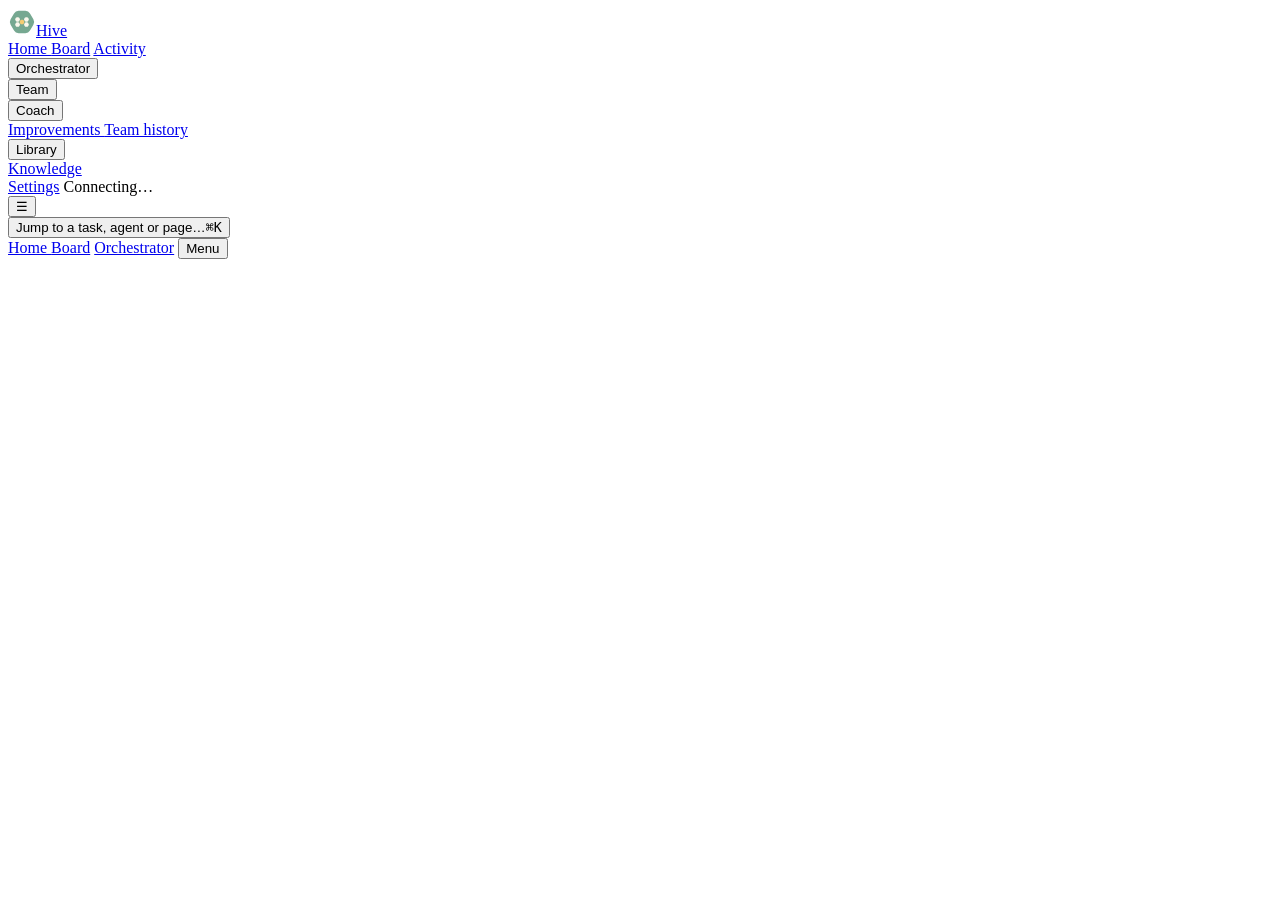
==== frontend/src/index.html @ 85d32c57 "Restructure the repository: team/, backend/, frontend/, integrations/, scripts/, assets/, data/ - te" ====
<!doctype html>
<html lang="en">
<head>
  <meta charset="utf-8">
  <meta name="viewport" content="width=device-width, initial-scale=1, viewport-fit=cover">
  <title>Hive</title>
  <link rel="icon" href="/assets/favicon.ico" sizes="any">
  <link rel="icon" href="/assets/hive-logo.svg" type="image/svg+xml">
  <link rel="apple-touch-icon" href="/assets/apple-touch-icon.png">
  <meta name="theme-color" content="#76a891">
  <link rel="stylesheet" href="/static/styles.css">
  <script>window.CONSOLE_TOKEN = "__TOKEN__";
    try { const t = localStorage.getItem("theme"); if (t && t !== "system") document.documentElement.dataset.theme = t; } catch {}</script>
  <script src="/static/vendor/marked.min.js"></script>
  <script src="/static/vendor/purify.min.js"></script>
  <script type="module" src="/static/app.js"></script>
</head>
<body>
  <div class="shell">
    <nav class="rail" id="rail" aria-label="Main">
      <a class="brand" href="#/"><img src="/assets/hive-logo.svg" alt="" width="28" height="28">Hive</a>
      <div class="rail-group">
        <a href="#/" data-nav="overview">Home <span class="badge" id="home-badge" hidden></span></a>
        <a href="#/tasks" data-nav="tasks">Board</a>
        <a href="#/history" data-nav="history">Activity</a>
      </div>
      <section class="rail-section" data-section="orchestrator">
        <button class="rail-toggle" data-action="toggle-section" aria-expanded="true">Orchestrator</button>
        <div class="rail-body" id="rail-orchestrator"></div>
      </section>
      <section class="rail-section" data-section="team">
        <button class="rail-toggle" data-action="toggle-section" aria-expanded="true">Team</button>
        <div class="rail-body" id="rail-team"></div>
      </section>
      <section class="rail-section" data-section="coach">
        <button class="rail-toggle" data-action="toggle-section" aria-expanded="true">Coach</button>
        <div class="rail-body">
          <div id="rail-coach"></div>
          <a href="#/improvements" data-nav="improvements">Improvements <span class="badge soft" id="improvements-badge" hidden></span></a>
          <a href="#/team" data-nav="team">Team history</a>
        </div>
      </section>
      <section class="rail-section" data-section="library">
        <button class="rail-toggle" data-action="toggle-section" aria-expanded="true">Library</button>
        <div class="rail-body"><a href="#/knowledge" data-nav="knowledge">Knowledge</a></div>
      </section>
      <div class="rail-foot">
        <a href="#/settings" data-nav="settings">Settings</a>
        <a href="#/terminal" data-nav="terminal" id="nav-terminal" hidden>Terminal</a>
        <span class="conn" id="conn" title="Live connection to the console server">Connecting…</span>
      </div>
    </nav>
    <div class="scrim" data-action="close-rail" hidden></div>
    <div class="body">
      <header class="topbar">
        <button class="icon-btn rail-open" data-action="open-rail" aria-label="Open the menu">☰</button>
        <nav class="crumb" id="crumb" aria-label="You are here"></nav>
        <button class="jump" data-action="jump" aria-label="Jump to a task, agent or page">
          <span>Jump to a task, agent or page…</span><kbd>⌘K</kbd></button>
      </header>
      <main id="view" tabindex="-1"></main>
    </div>
  </div>

  <button class="ask-pill" id="ask-pill" data-action="open-drawer" hidden>
    <span class="avatar orchestrator">O</span><span>Ask the Orchestrator…</span><kbd>/</kbd></button>
  <aside class="drawer" id="drawer" aria-label="Orchestrator" hidden></aside>

  <dialog class="jump-dialog" id="jump-dialog" aria-label="Jump to">
    <input type="text" id="jump-input" placeholder="Type a task (012), an agent (Nabil) or a page" autocomplete="off" spellcheck="false">
    <ul id="jump-list" role="listbox"></ul>
  </dialog>

  <nav class="tabbar" aria-label="Main">
    <a href="#/" data-nav="overview">Home <span class="badge" id="home-badge-tab" hidden></span></a>
    <a href="#/tasks" data-nav="tasks">Board</a>
    <a href="#/agents/orchestrator" data-nav="orchestrator-tab">Orchestrator</a>
    <button data-action="open-rail">Menu</button>
  </nav>

  <div id="term-parking" hidden></div>
  <div class="toast" id="toast" role="status" aria-live="polite" hidden></div>
</body>
</html>
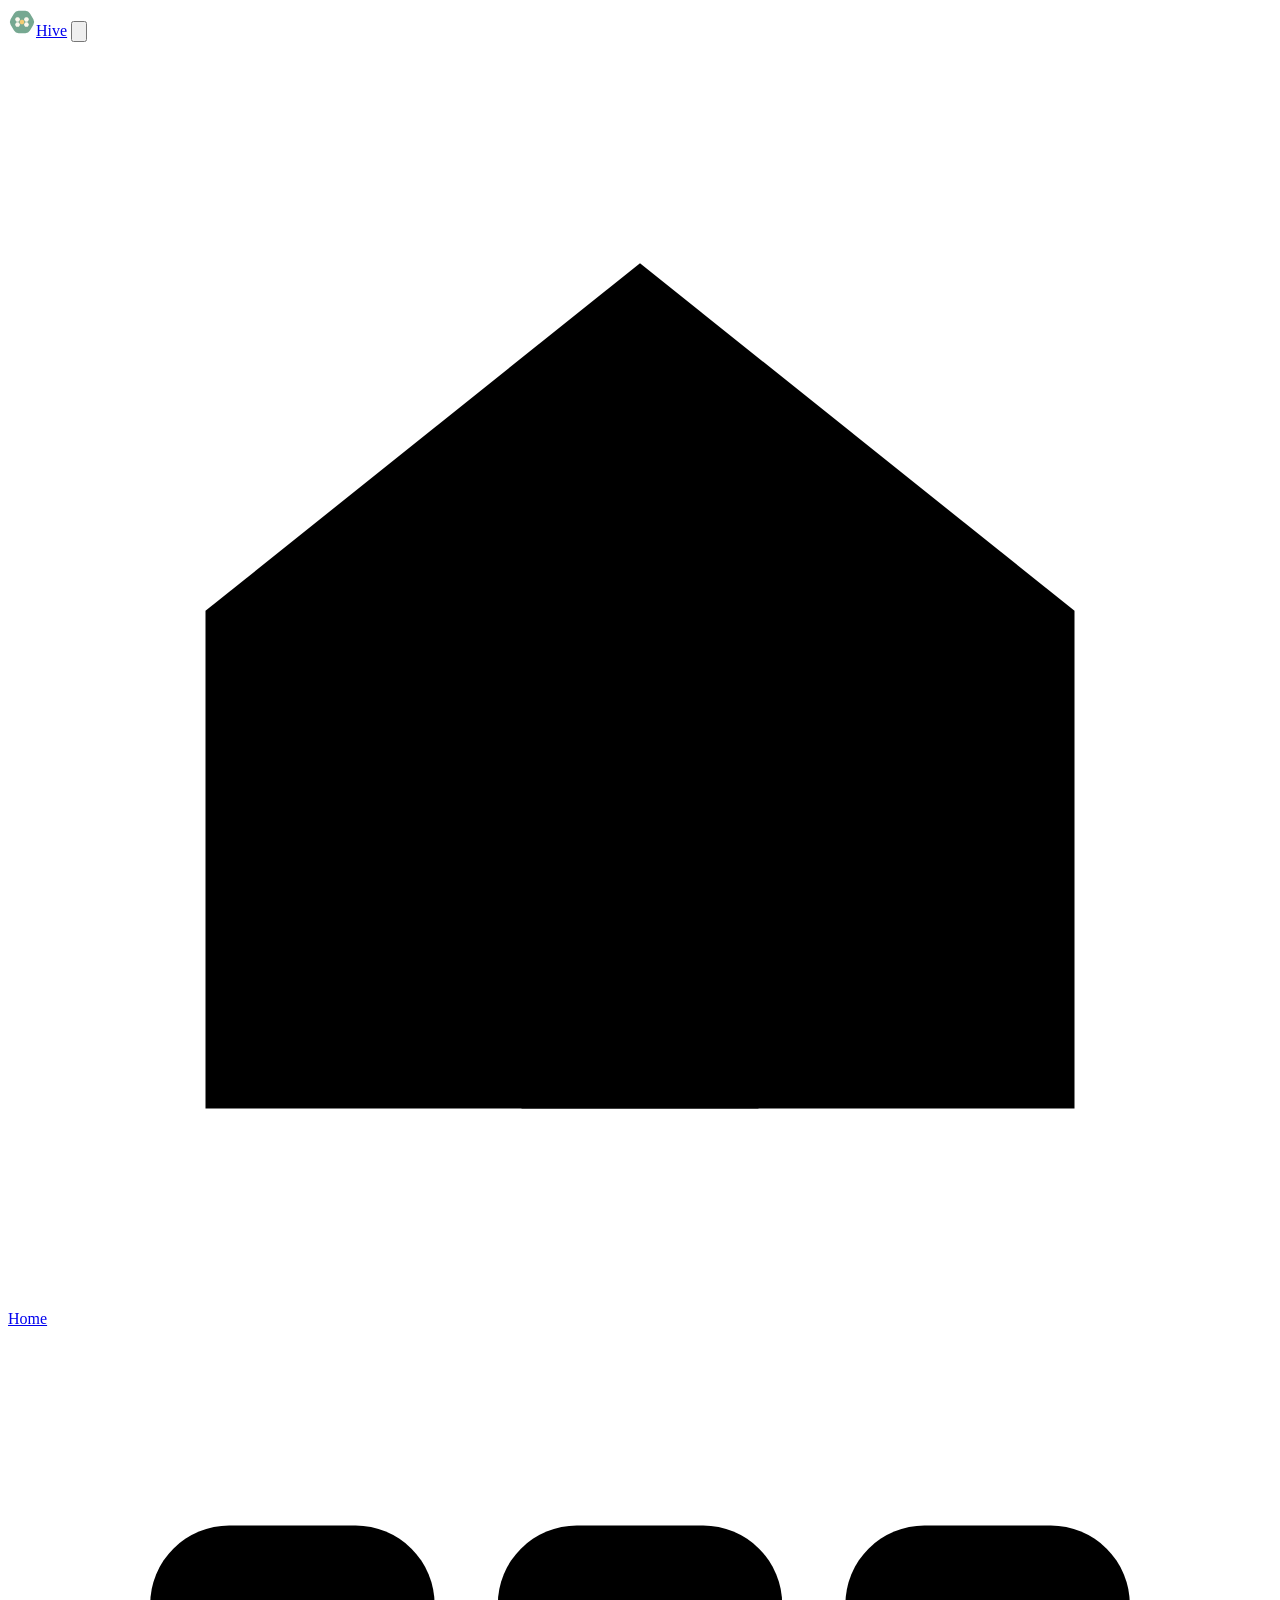
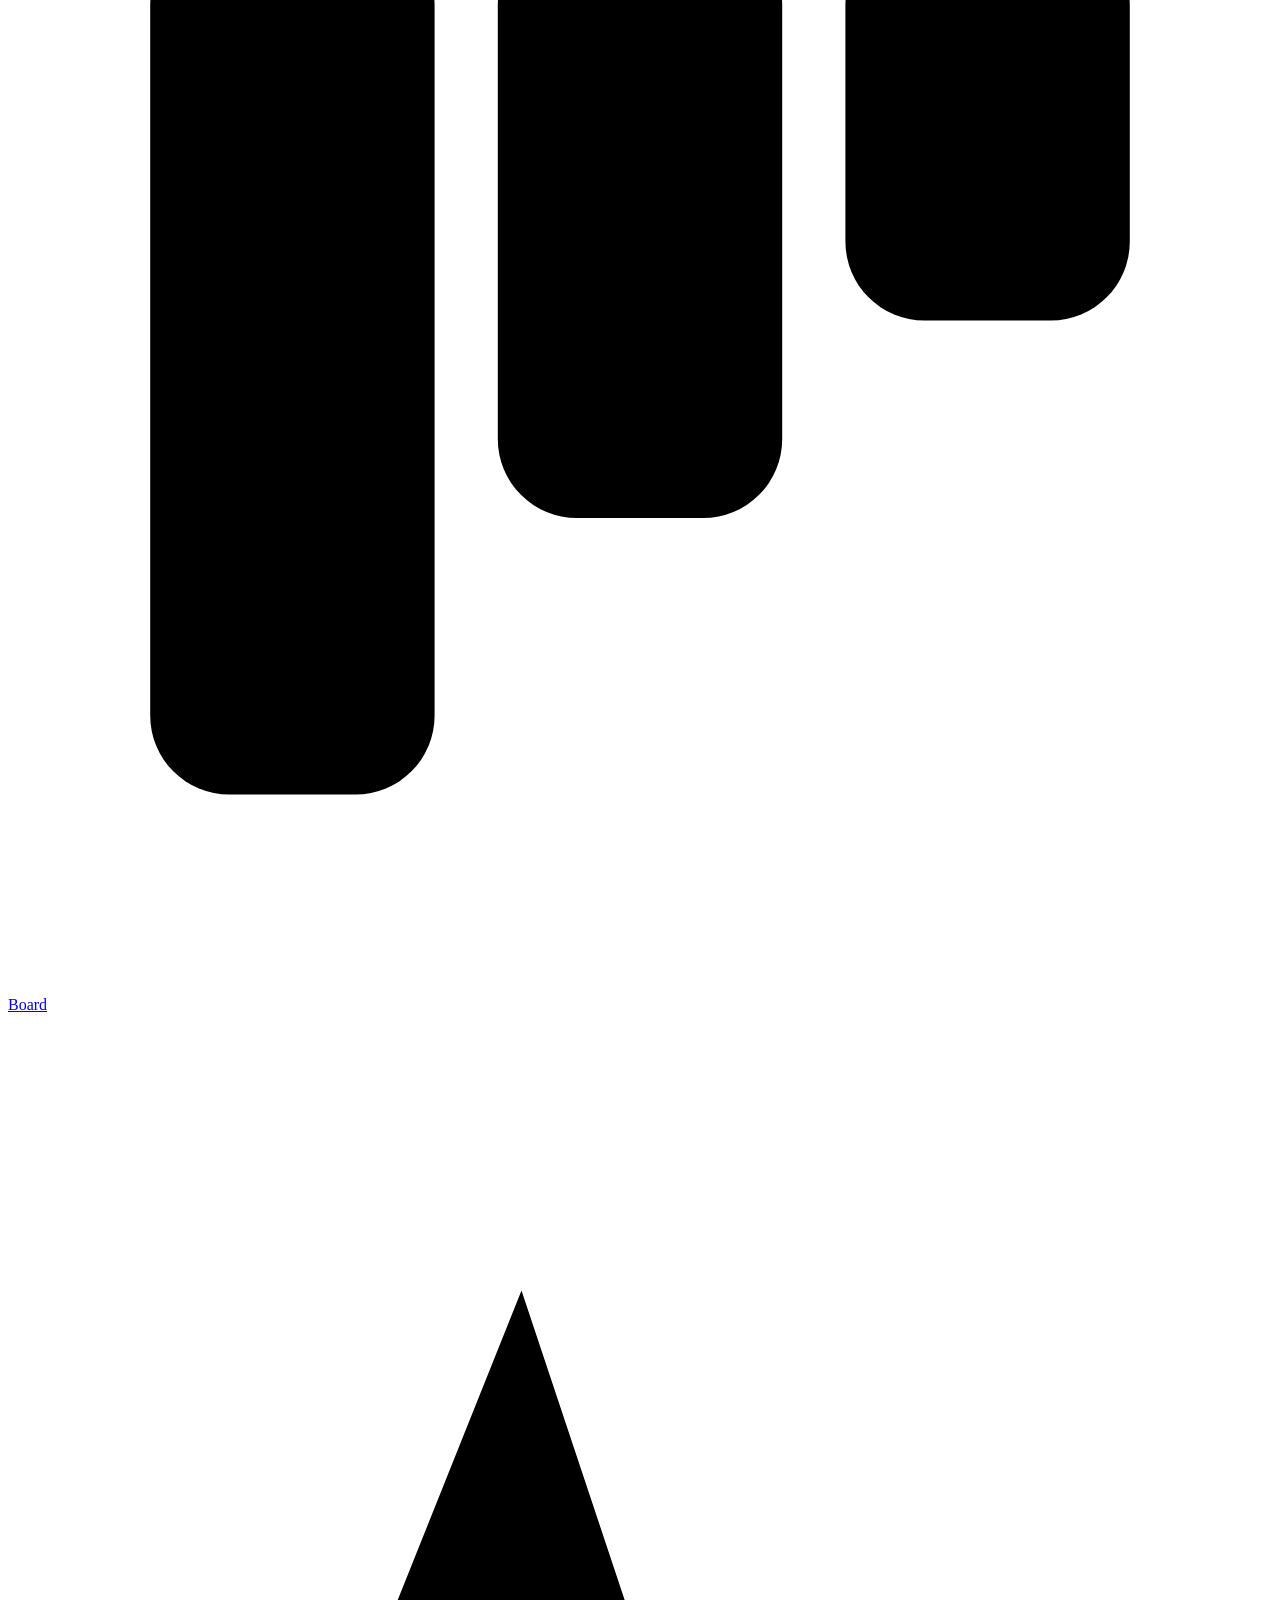
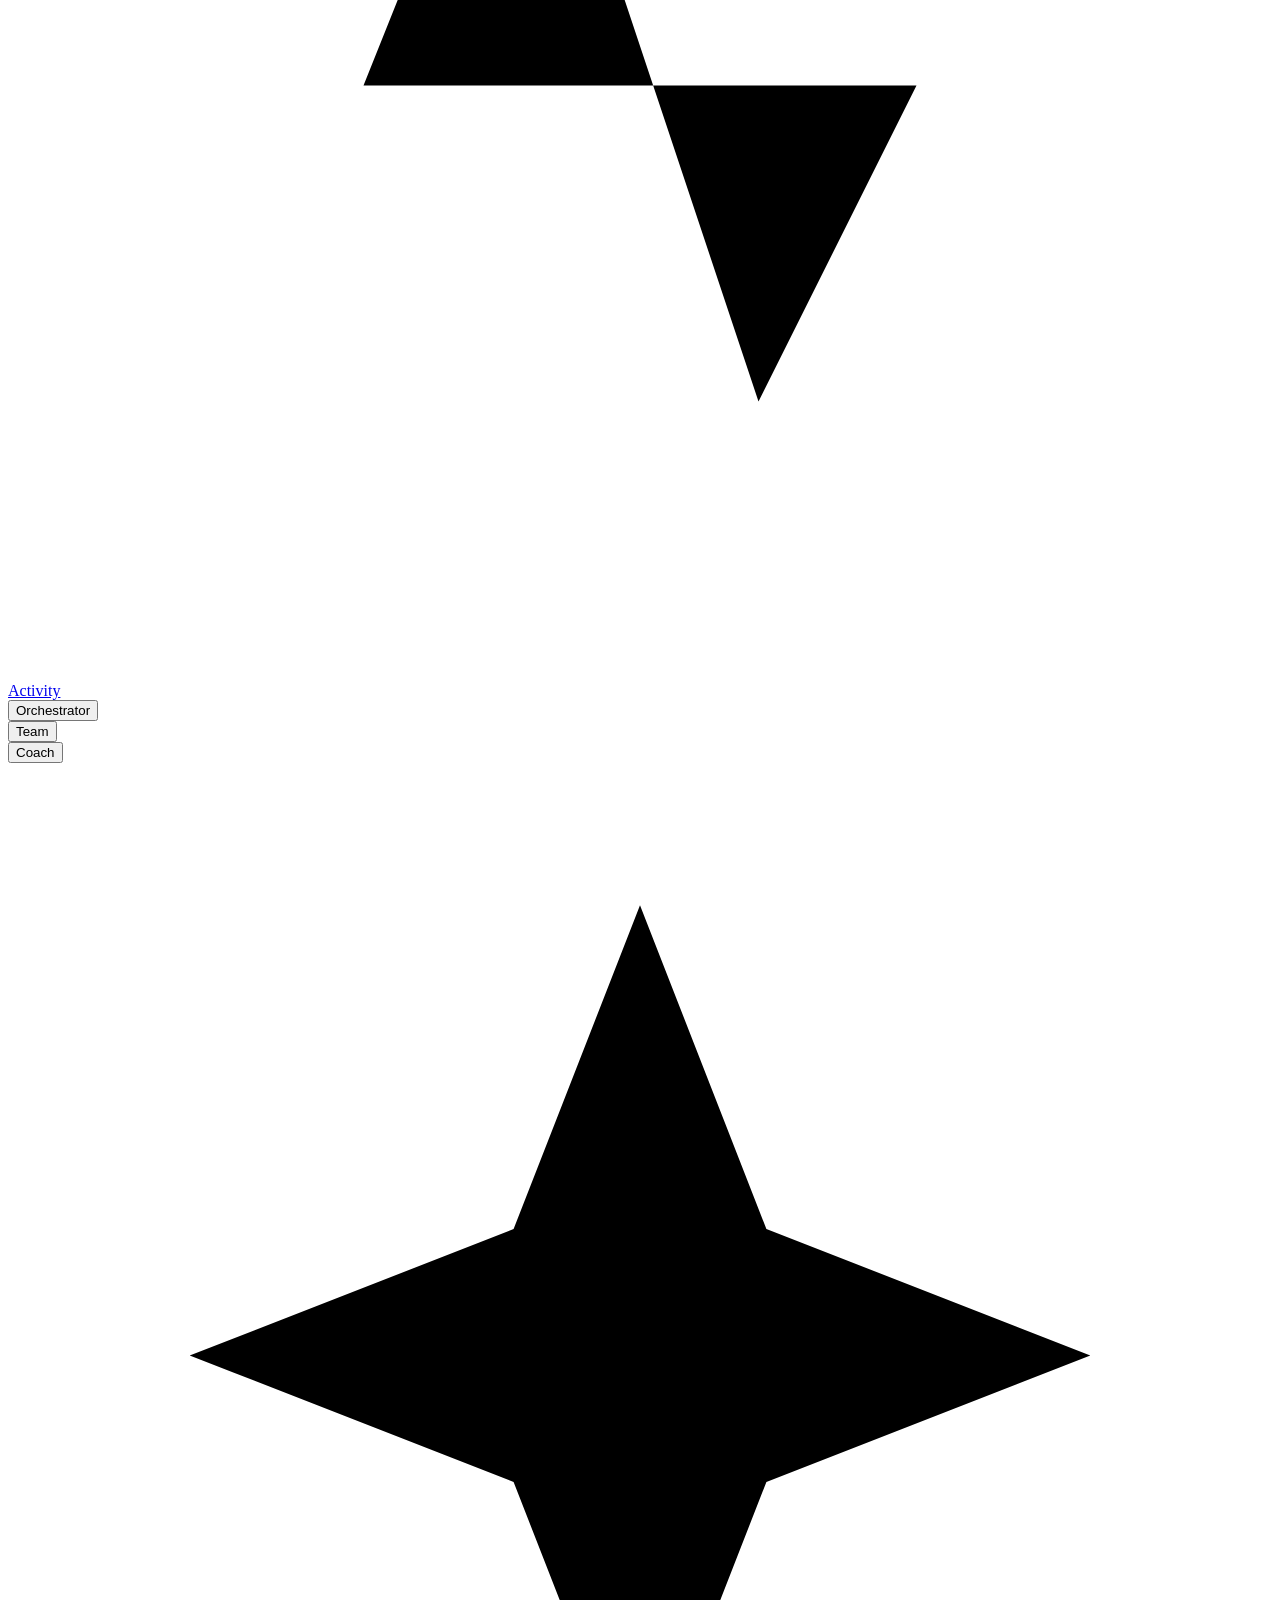
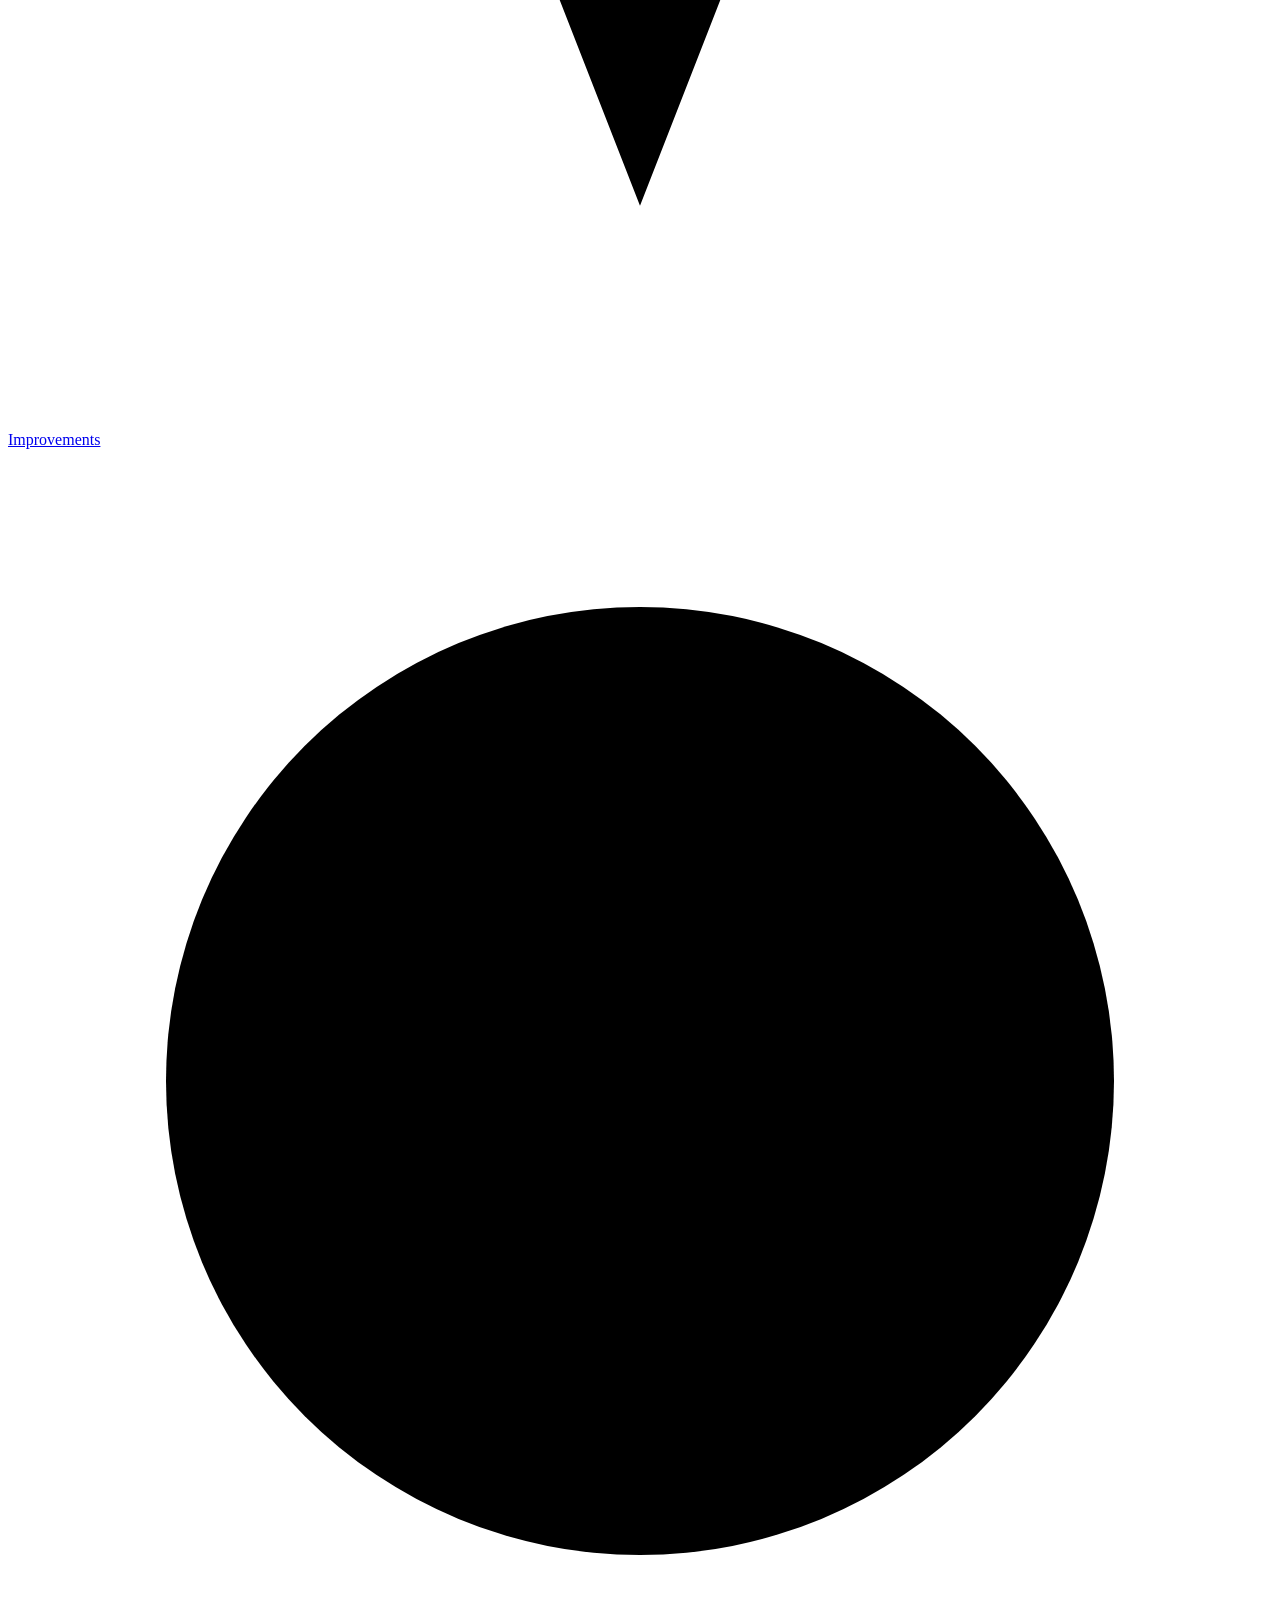
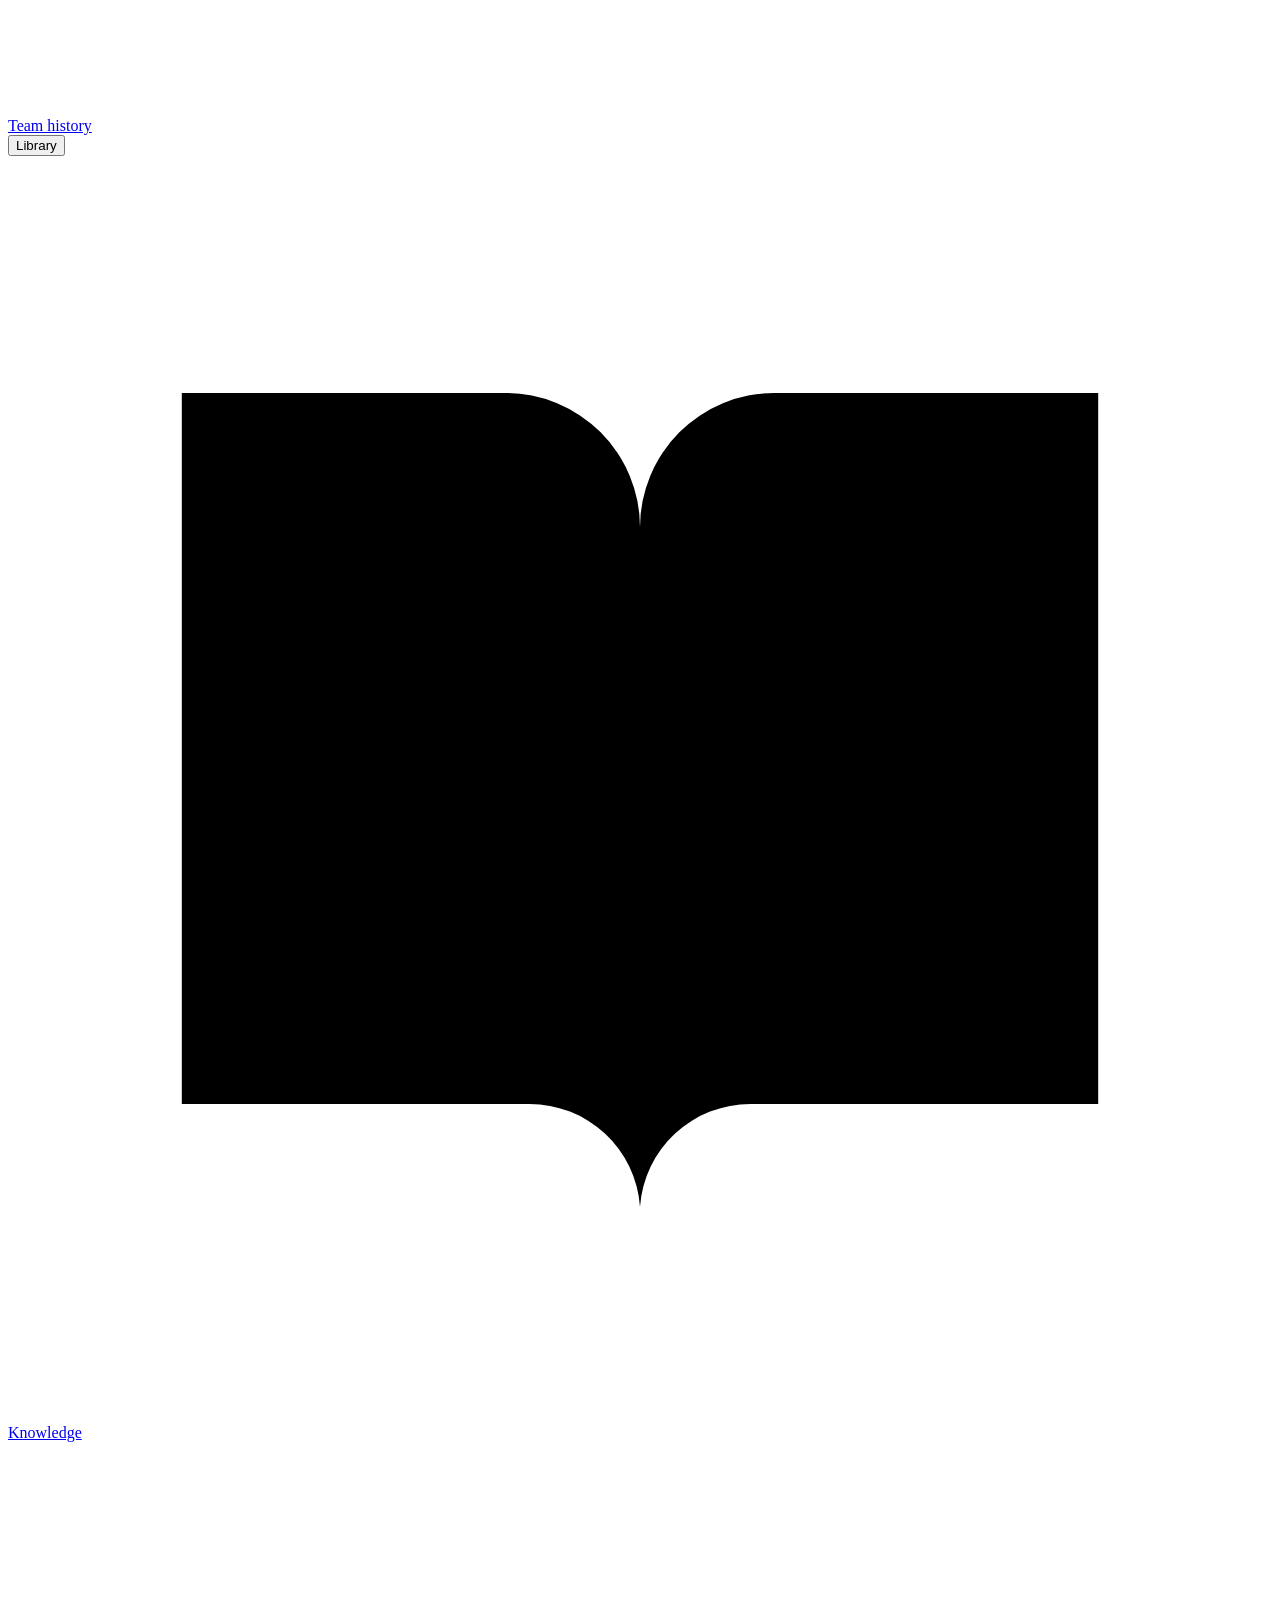
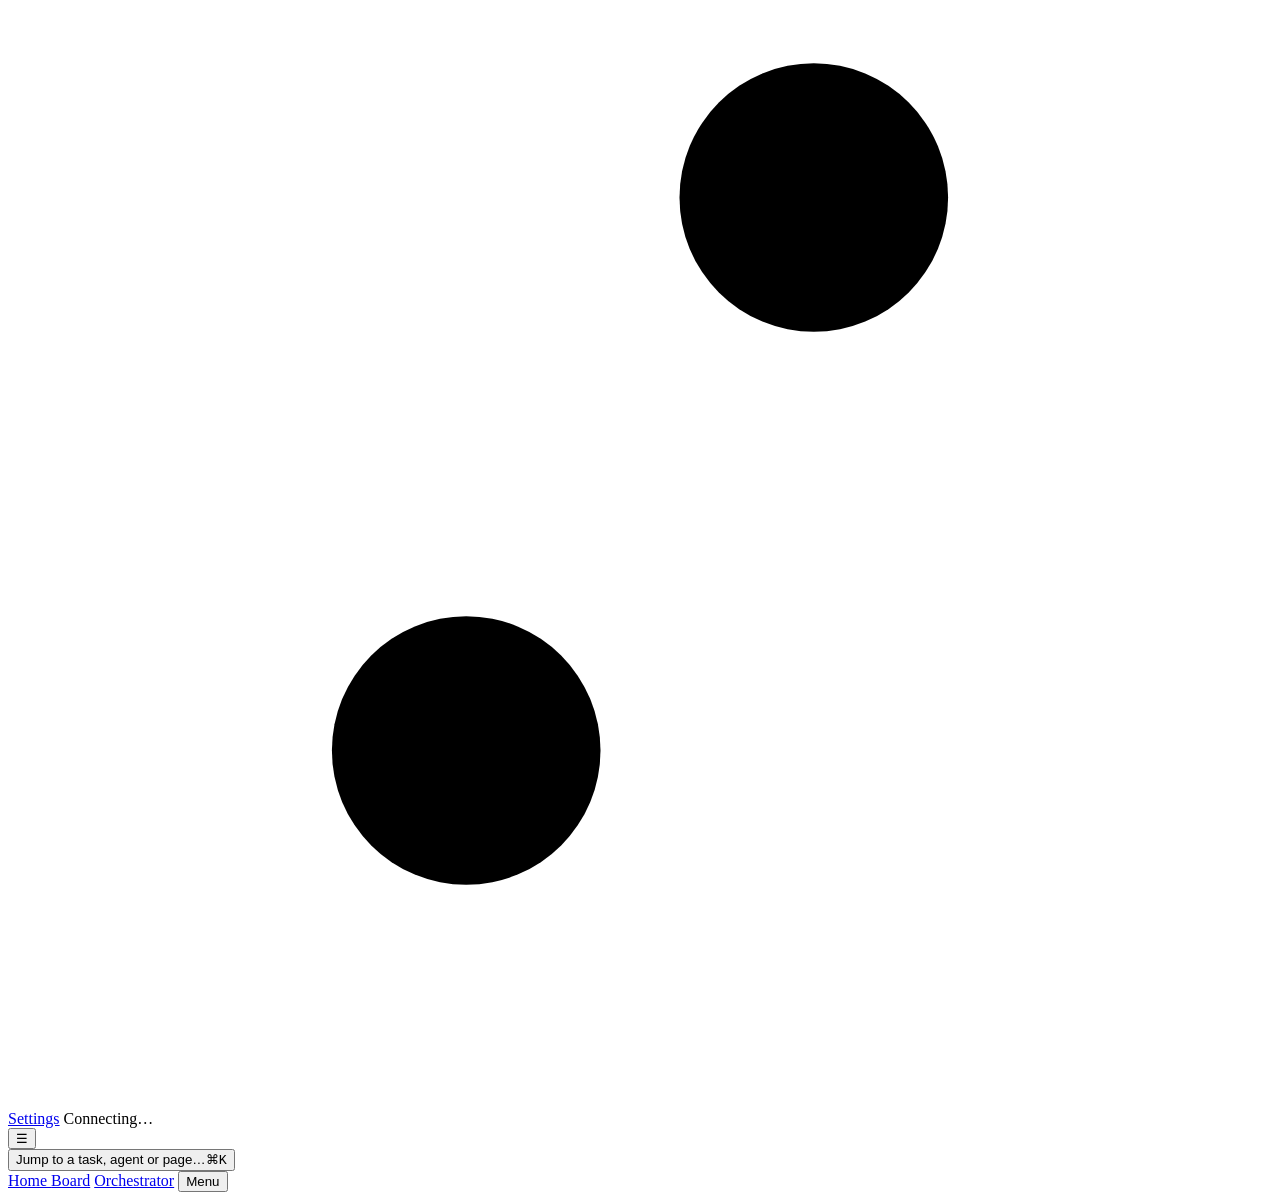
==== commit 9b53123a: "Code review file tree, and a sidebar that folds down to icons - Code review: the changed files under" ====
--- a/frontend/src/index.html
+++ b/frontend/src/index.html
@@ -18,11 +18,12 @@
 <body>
   <div class="shell">
     <nav class="rail" id="rail" aria-label="Main">
-      <a class="brand" href="#/"><img src="/assets/hive-logo.svg" alt="" width="28" height="28">Hive</a>
+      <div class="rail-top"><a class="brand" href="#/" title="Hive"><img src="/assets/hive-logo.svg" alt="" width="28" height="28"><span class="label">Hive</span></a>
+        <button class="icon-btn rail-collapse" data-action="toggle-rail" aria-label="Collapse the sidebar" title="Collapse the sidebar ([)"><svg class="ico" viewBox="0 0 16 16" aria-hidden="true"><rect x="1.8" y="2.8" width="12.4" height="10.4" rx="1.5"/><path d="M6 2.8v10.4M10.5 6.2 8.7 8l1.8 1.8"/></svg></button></div>
       <div class="rail-group">
-        <a href="#/" data-nav="overview">Home <span class="badge" id="home-badge" hidden></span></a>
-        <a href="#/tasks" data-nav="tasks">Board</a>
-        <a href="#/history" data-nav="history">Activity</a>
+        <a href="#/" data-nav="overview" title="Home"><svg class="ico" viewBox="0 0 16 16" aria-hidden="true"><path d="M2.5 7.2 8 2.8l5.5 4.4V13.5h-11z"/><path d="M6.5 13.5v-3.5h3v3.5"/></svg><span class="label">Home</span><span class="badge" id="home-badge" hidden></span></a>
+        <a href="#/tasks" data-nav="tasks" title="Board"><svg class="ico" viewBox="0 0 16 16" aria-hidden="true"><rect x="1.8" y="2.5" width="3.6" height="11" rx="1"/><rect x="6.2" y="2.5" width="3.6" height="7.5" rx="1"/><rect x="10.6" y="2.5" width="3.6" height="5" rx="1"/></svg><span class="label">Board</span></a>
+        <a href="#/history" data-nav="history" title="Activity"><svg class="ico" viewBox="0 0 16 16" aria-hidden="true"><path d="M1.5 8.5h3l2-5 3 9 2-4h3"/></svg><span class="label">Activity</span></a>
       </div>
       <section class="rail-section" data-section="orchestrator">
         <button class="rail-toggle" data-action="toggle-section" aria-expanded="true">Orchestrator</button>
@@ -36,17 +37,17 @@
         <button class="rail-toggle" data-action="toggle-section" aria-expanded="true">Coach</button>
         <div class="rail-body">
           <div id="rail-coach"></div>
-          <a href="#/improvements" data-nav="improvements">Improvements <span class="badge soft" id="improvements-badge" hidden></span></a>
-          <a href="#/team" data-nav="team">Team history</a>
+          <a href="#/improvements" data-nav="improvements" title="Improvements"><svg class="ico" viewBox="0 0 16 16" aria-hidden="true"><path d="M8 1.8l1.6 4.1 4.1 1.6-4.1 1.6L8 13.2l-1.6-4.1-4.1-1.6 4.1-1.6z"/></svg><span class="label">Improvements</span><span class="badge soft" id="improvements-badge" hidden></span></a>
+          <a href="#/team" data-nav="team" title="Team history"><svg class="ico" viewBox="0 0 16 16" aria-hidden="true"><circle cx="8" cy="8" r="6"/><path d="M8 4.6V8l2.4 1.5"/></svg><span class="label">Team history</span></a>
         </div>
       </section>
       <section class="rail-section" data-section="library">
         <button class="rail-toggle" data-action="toggle-section" aria-expanded="true">Library</button>
-        <div class="rail-body"><a href="#/knowledge" data-nav="knowledge">Knowledge</a></div>
+        <div class="rail-body"><a href="#/knowledge" data-nav="knowledge" title="Knowledge"><svg class="ico" viewBox="0 0 16 16" aria-hidden="true"><path d="M2.2 3h4.1A1.7 1.7 0 0 1 8 4.7v8.6a1.4 1.4 0 0 0-1.4-1.3H2.2z"/><path d="M13.8 3H9.7A1.7 1.7 0 0 0 8 4.7v8.6a1.4 1.4 0 0 1 1.4-1.3h4.4z"/></svg><span class="label">Knowledge</span></a></div>
       </section>
       <div class="rail-foot">
-        <a href="#/settings" data-nav="settings">Settings</a>
-        <a href="#/terminal" data-nav="terminal" id="nav-terminal" hidden>Terminal</a>
+        <a href="#/settings" data-nav="settings" title="Settings"><svg class="ico" viewBox="0 0 16 16" aria-hidden="true"><path d="M2 4.5h6.5M12 4.5h2M2 11.5h2M7.5 11.5H14"/><circle cx="10.2" cy="4.5" r="1.7"/><circle cx="5.8" cy="11.5" r="1.7"/></svg><span class="label">Settings</span></a>
+        <a href="#/terminal" data-nav="terminal" id="nav-terminal" title="Terminal" hidden><svg class="ico" viewBox="0 0 16 16" aria-hidden="true"><rect x="1.8" y="2.8" width="12.4" height="10.4" rx="1.5"/><path d="M4.5 6.2 6.6 8l-2.1 1.8M8.5 10h3"/></svg><span class="label">Terminal</span></a>
         <span class="conn" id="conn" title="Live connection to the console server">Connecting…</span>
       </div>
     </nav>
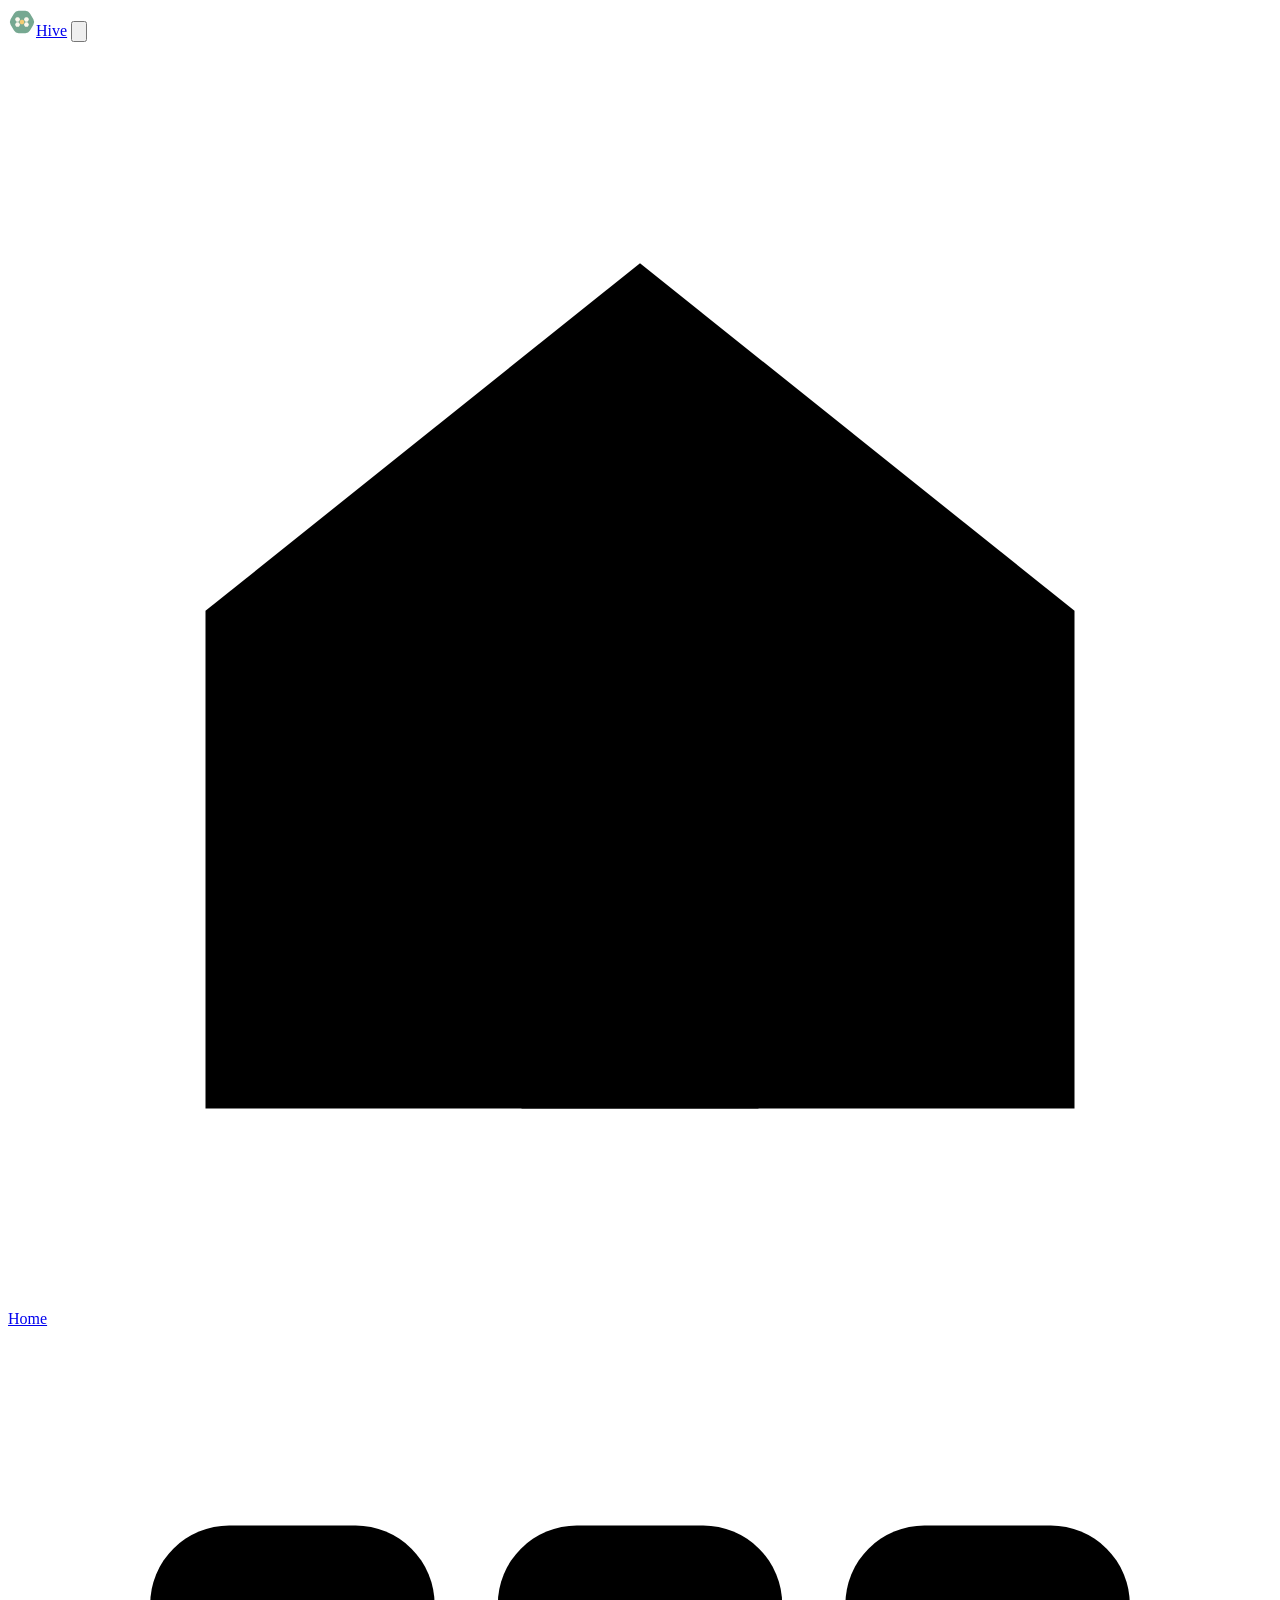
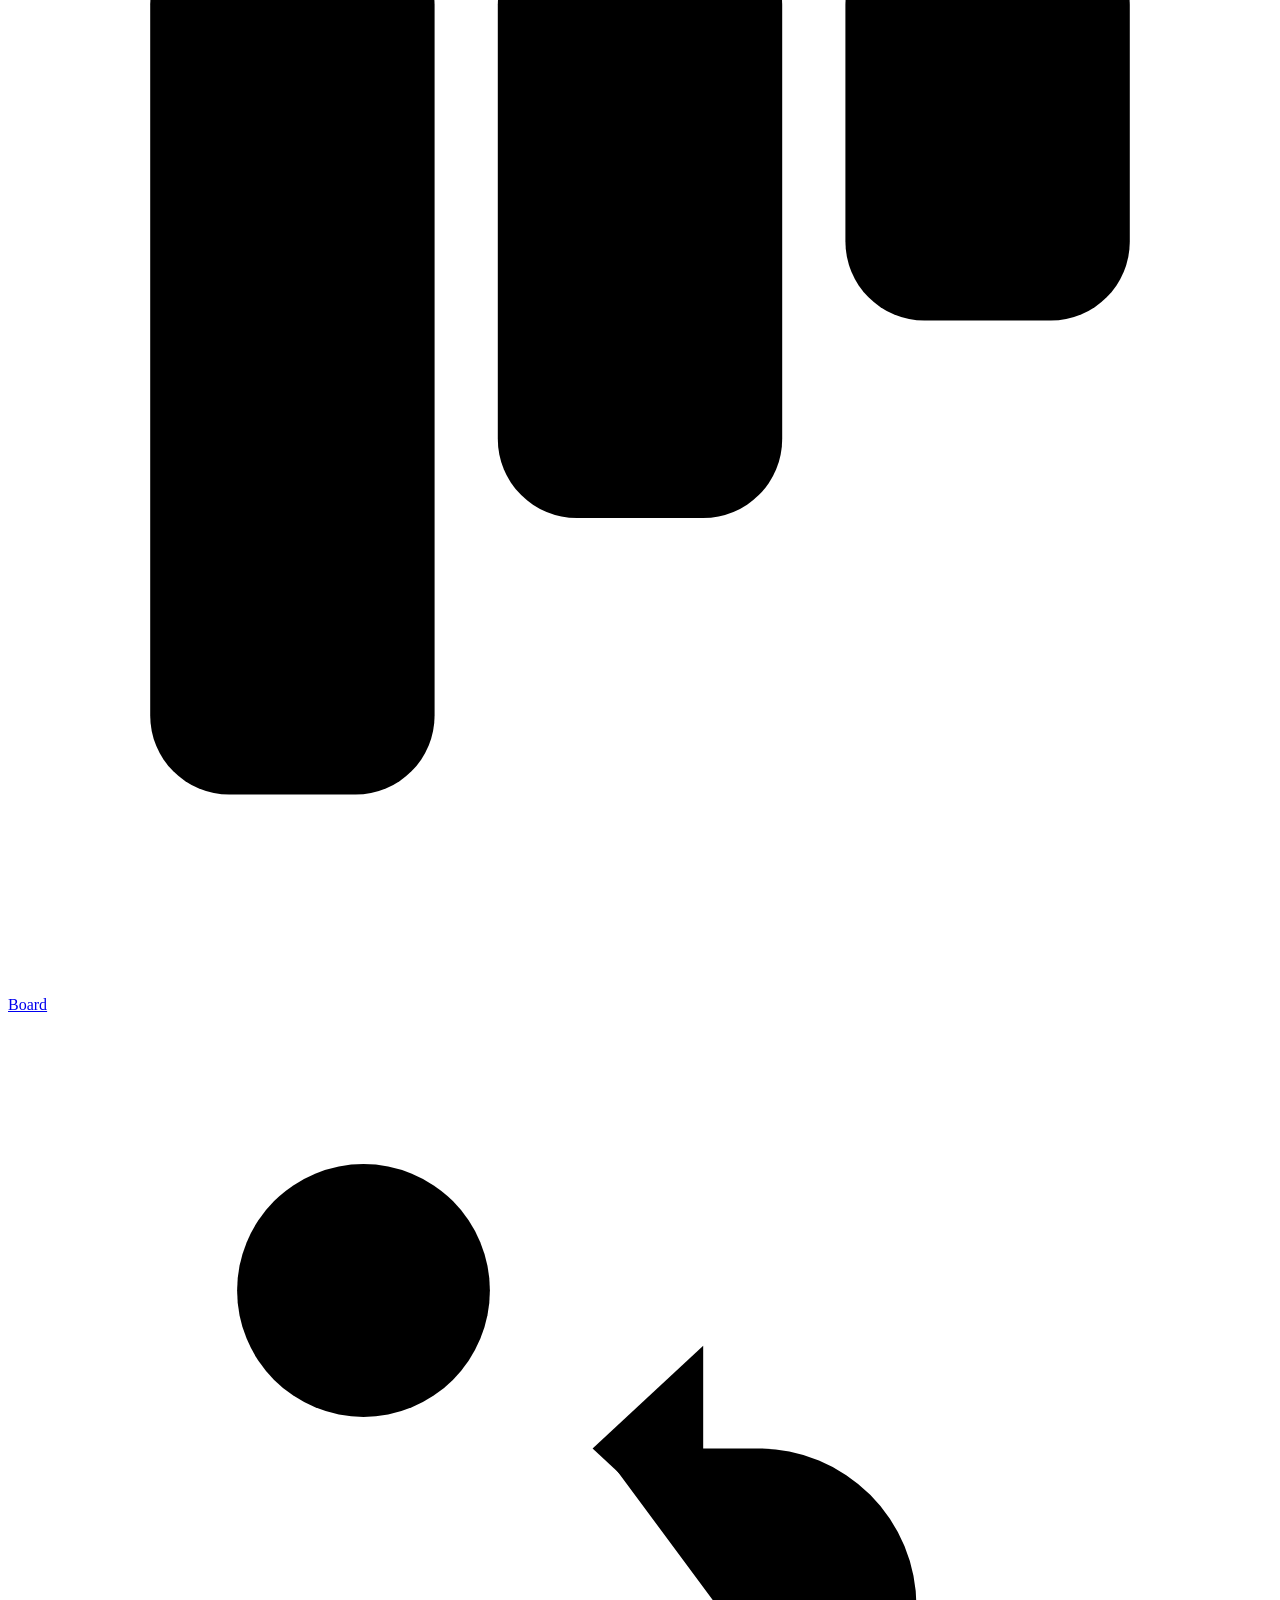
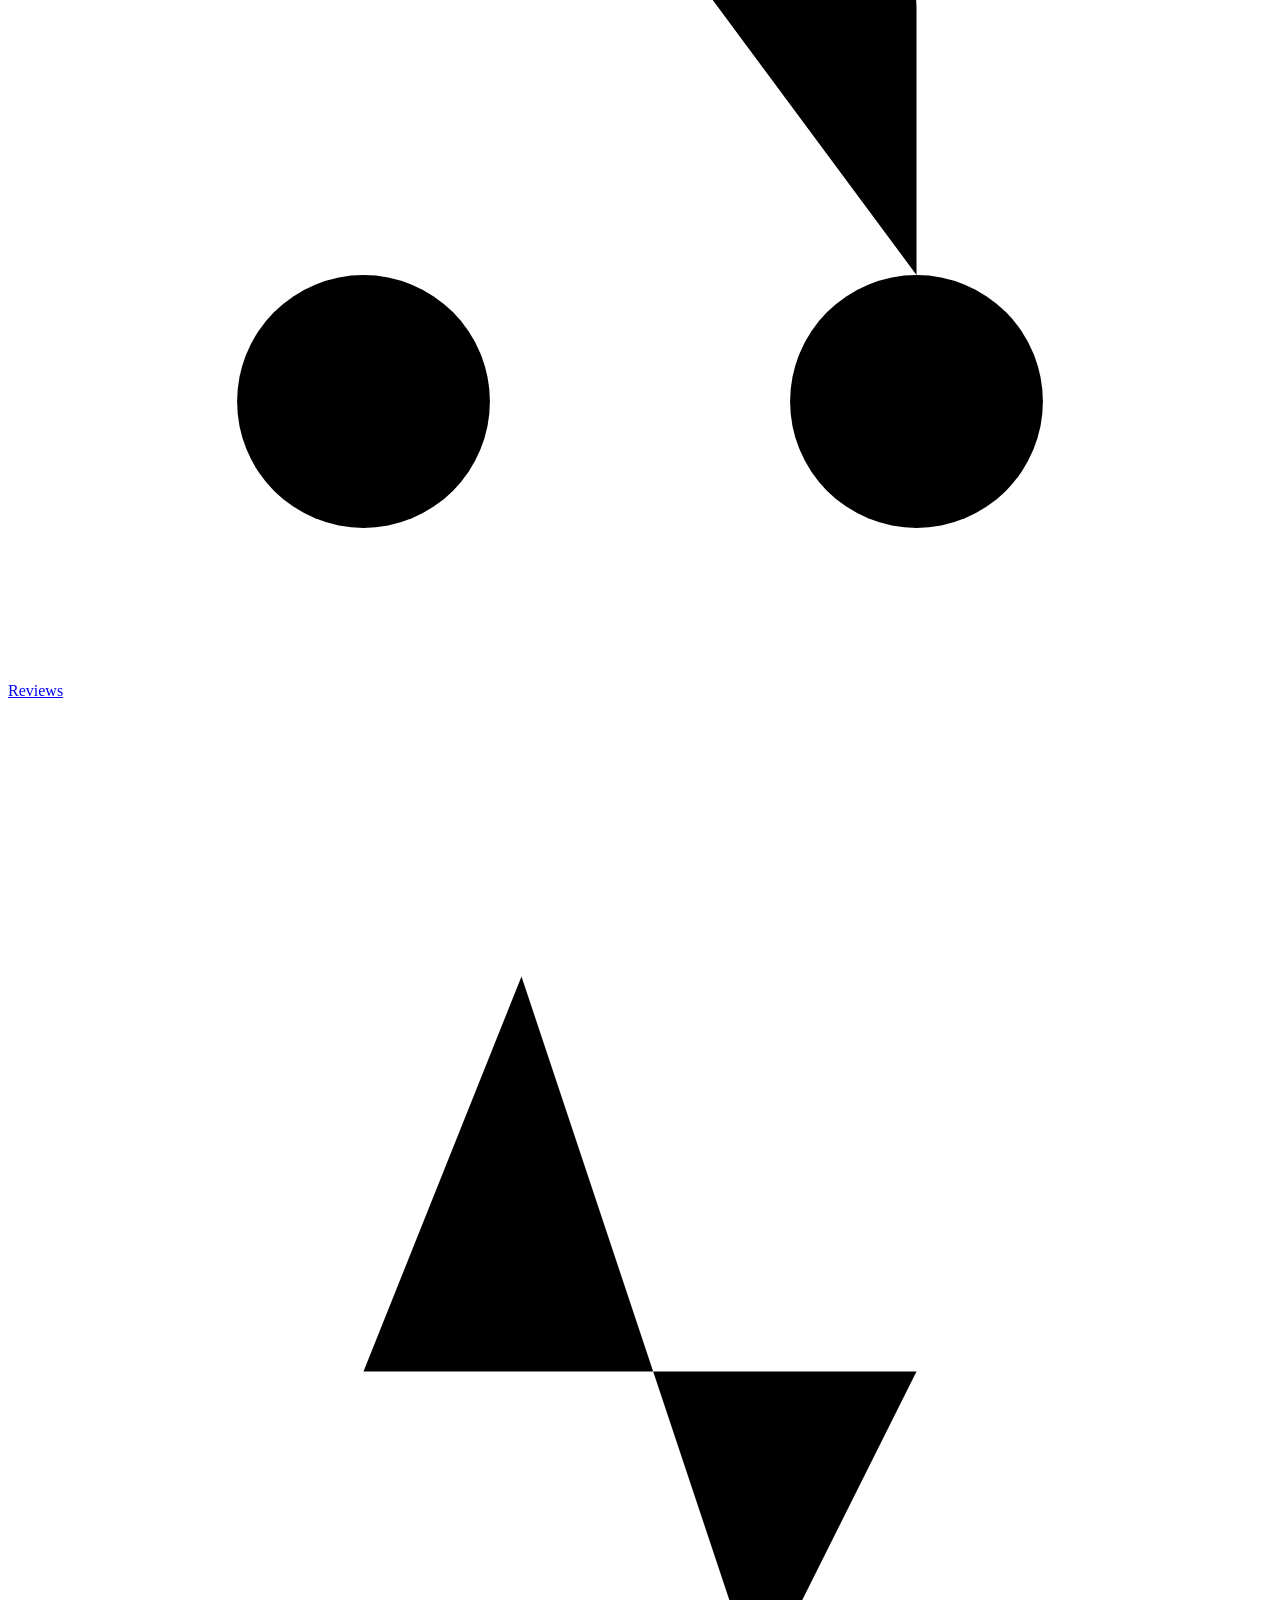
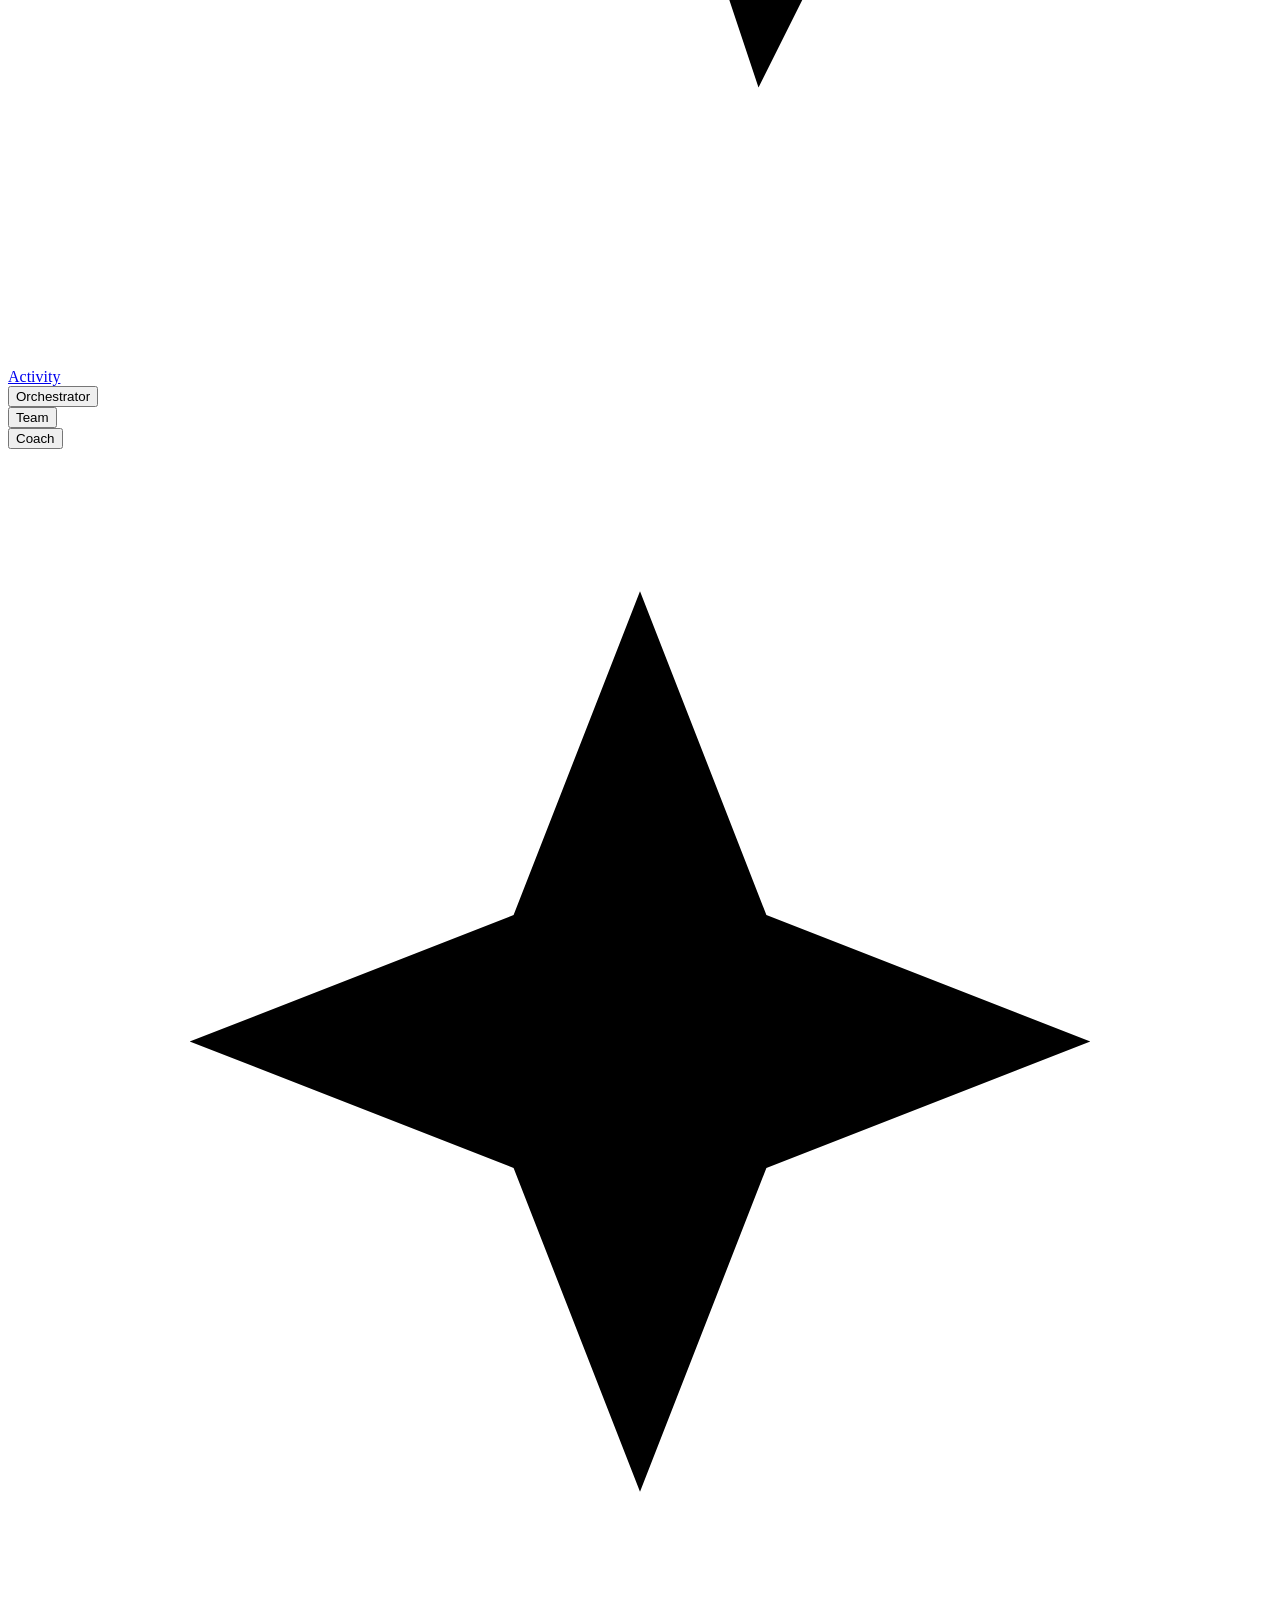
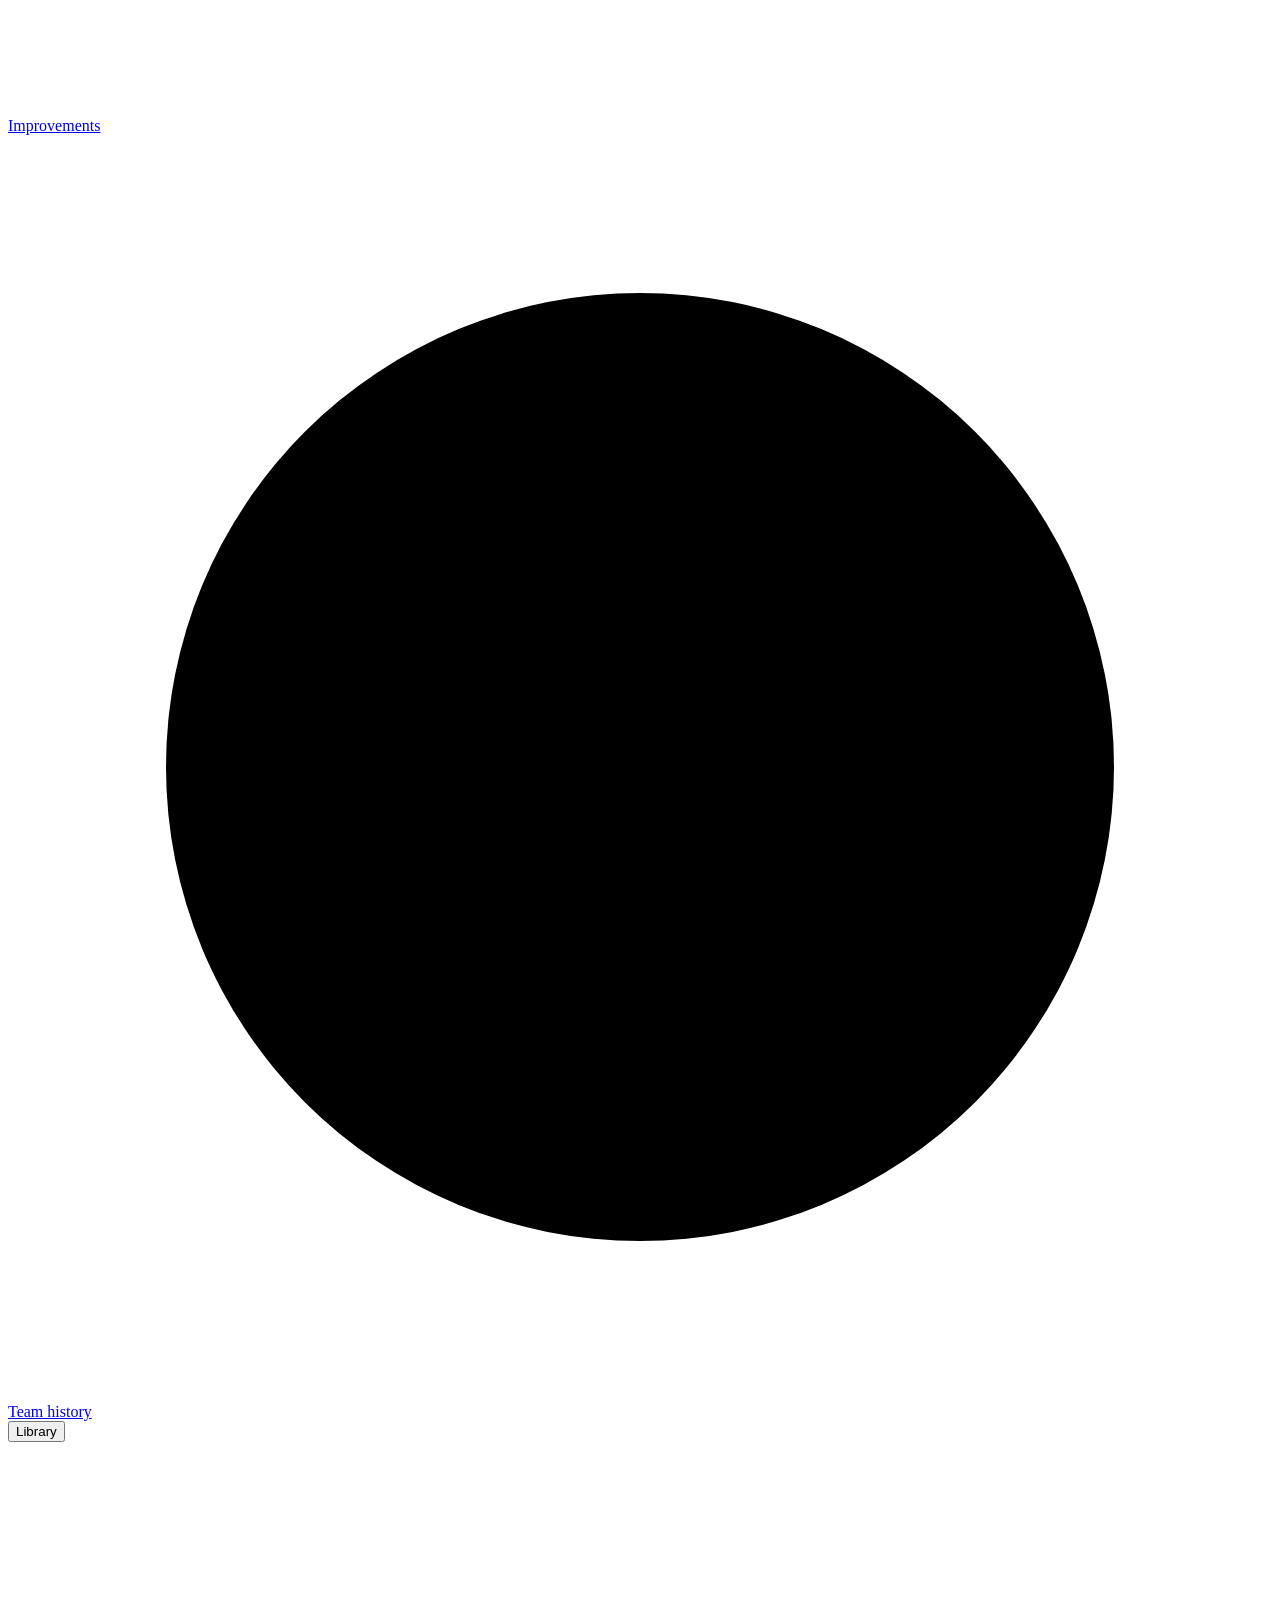
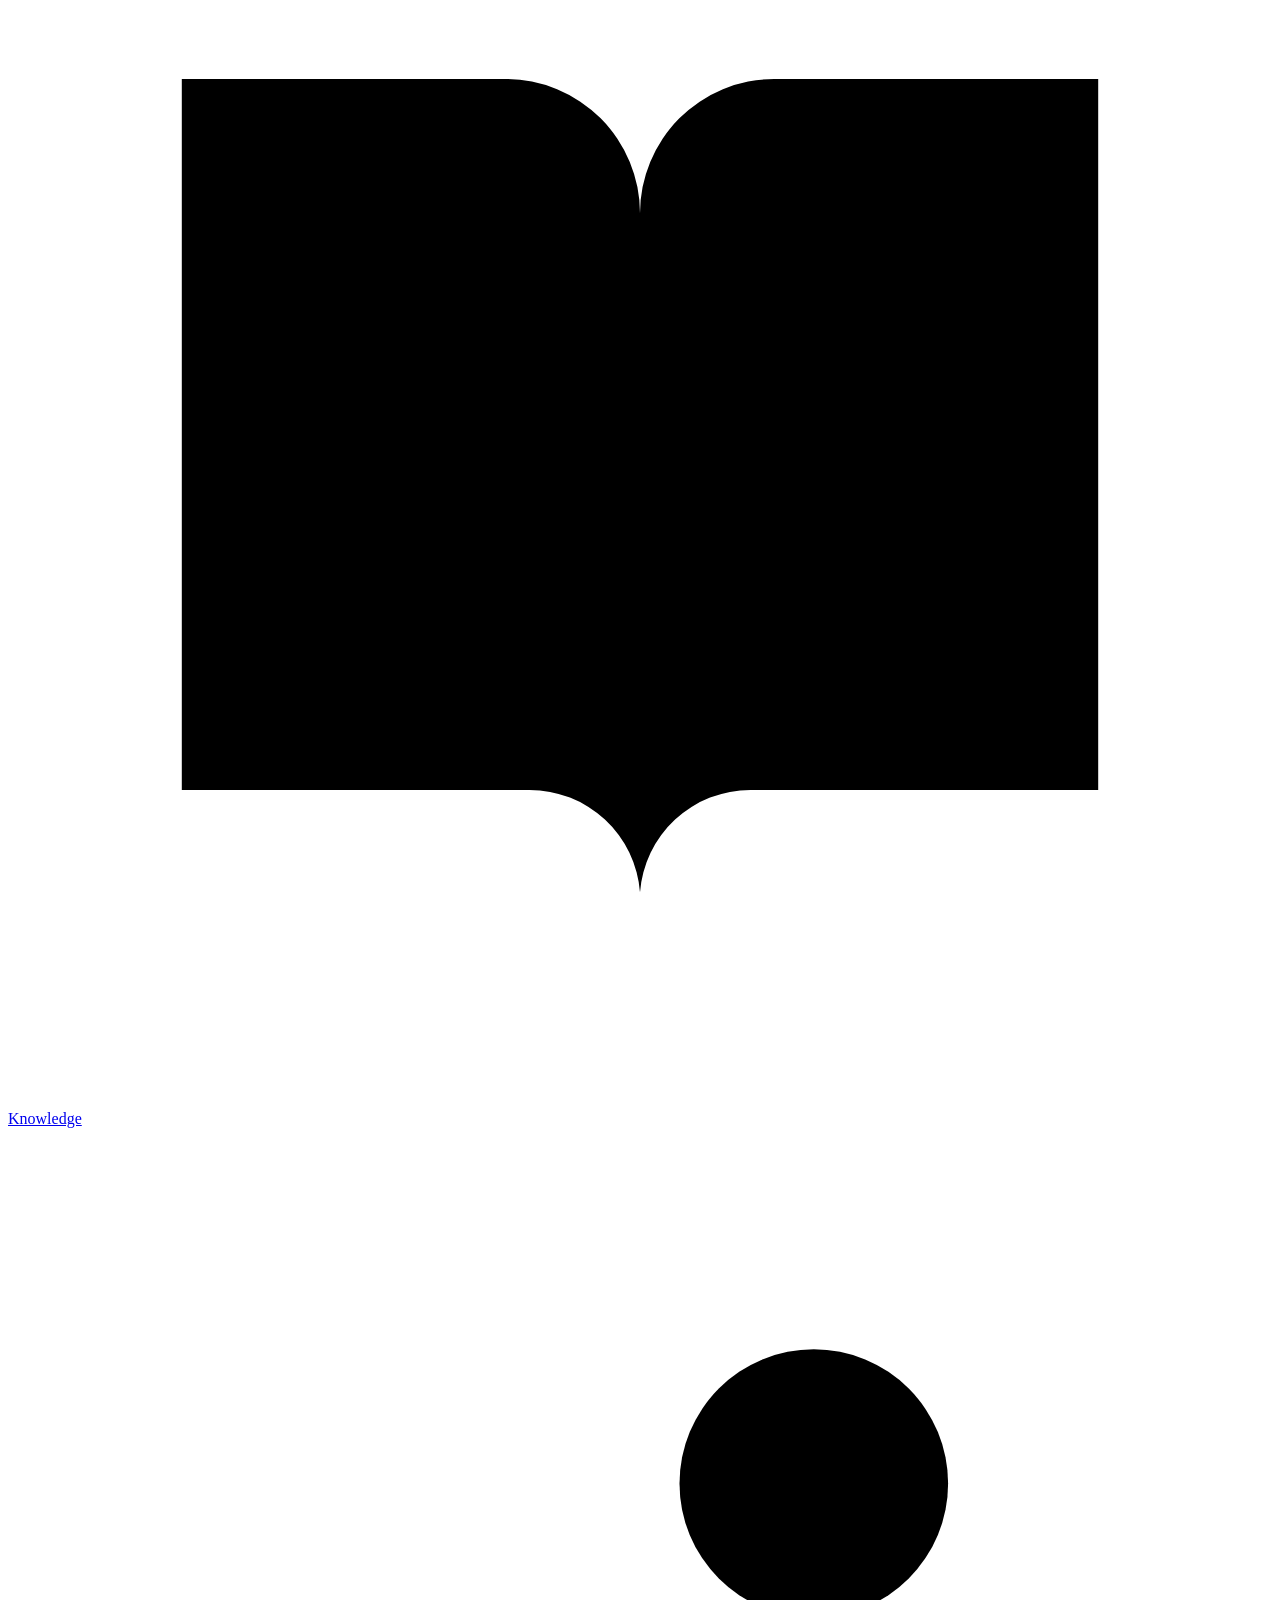
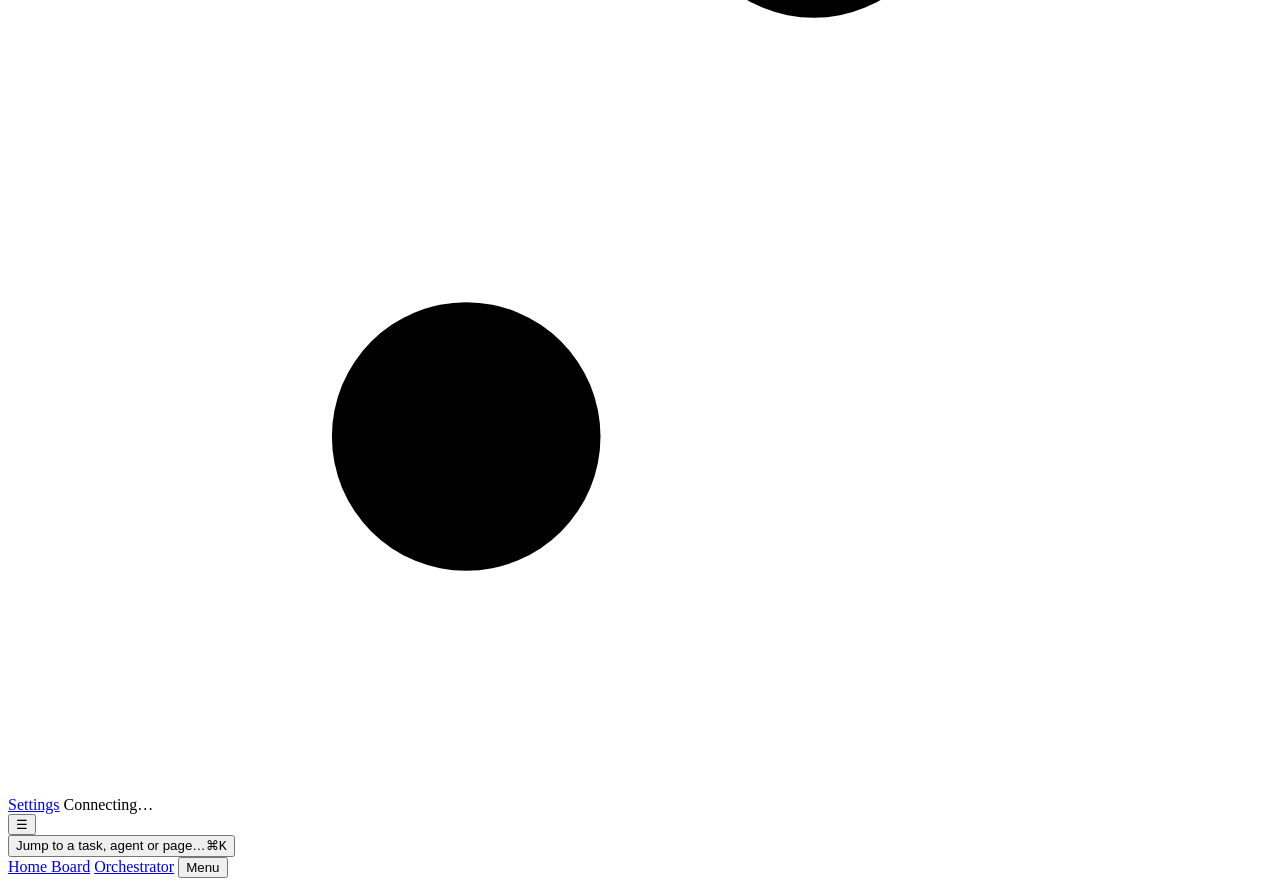
==== commit e4094fb2: "Reviews page: every feature branch, like a list of pull requests (Open, Draft, Done) - Sidebar: Revi" ====
--- a/frontend/src/index.html
+++ b/frontend/src/index.html
@@ -23,6 +23,7 @@
       <div class="rail-group">
         <a href="#/" data-nav="overview" title="Home"><svg class="ico" viewBox="0 0 16 16" aria-hidden="true"><path d="M2.5 7.2 8 2.8l5.5 4.4V13.5h-11z"/><path d="M6.5 13.5v-3.5h3v3.5"/></svg><span class="label">Home</span><span class="badge" id="home-badge" hidden></span></a>
         <a href="#/tasks" data-nav="tasks" title="Board"><svg class="ico" viewBox="0 0 16 16" aria-hidden="true"><rect x="1.8" y="2.5" width="3.6" height="11" rx="1"/><rect x="6.2" y="2.5" width="3.6" height="7.5" rx="1"/><rect x="10.6" y="2.5" width="3.6" height="5" rx="1"/></svg><span class="label">Board</span></a>
+        <a href="#/reviews" data-nav="reviews" title="Reviews"><svg class="ico" viewBox="0 0 16 16" aria-hidden="true"><circle cx="4.5" cy="3.5" r="1.6"/><circle cx="4.5" cy="12.5" r="1.6"/><circle cx="11.5" cy="12.5" r="1.6"/><path d="M4.5 5.1v5.8M11.5 10.9V7.5a2 2 0 0 0-2-2H7.5"/><path d="M8.8 4.2 7.4 5.5l1.4 1.3"/></svg><span class="label">Reviews</span><span class="badge" id="reviews-badge" hidden></span></a>
         <a href="#/history" data-nav="history" title="Activity"><svg class="ico" viewBox="0 0 16 16" aria-hidden="true"><path d="M1.5 8.5h3l2-5 3 9 2-4h3"/></svg><span class="label">Activity</span></a>
       </div>
       <section class="rail-section" data-section="orchestrator">
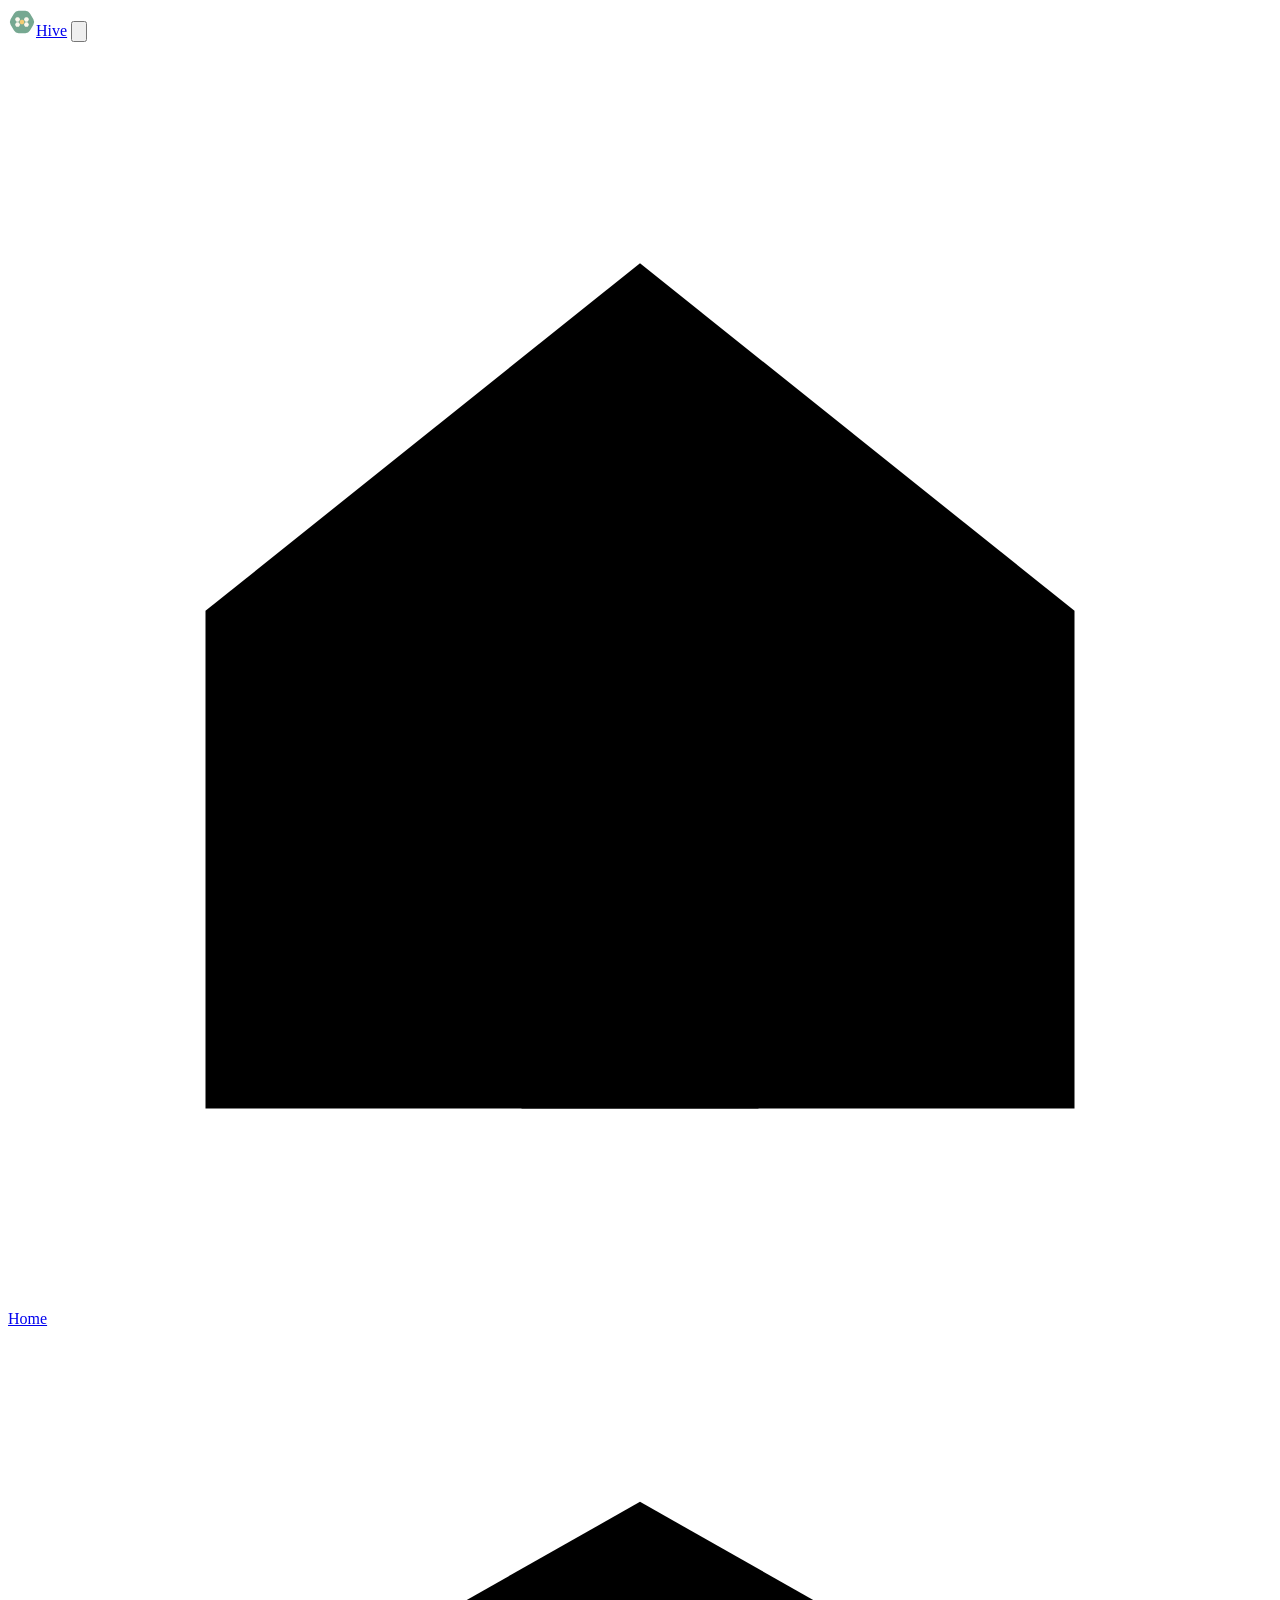
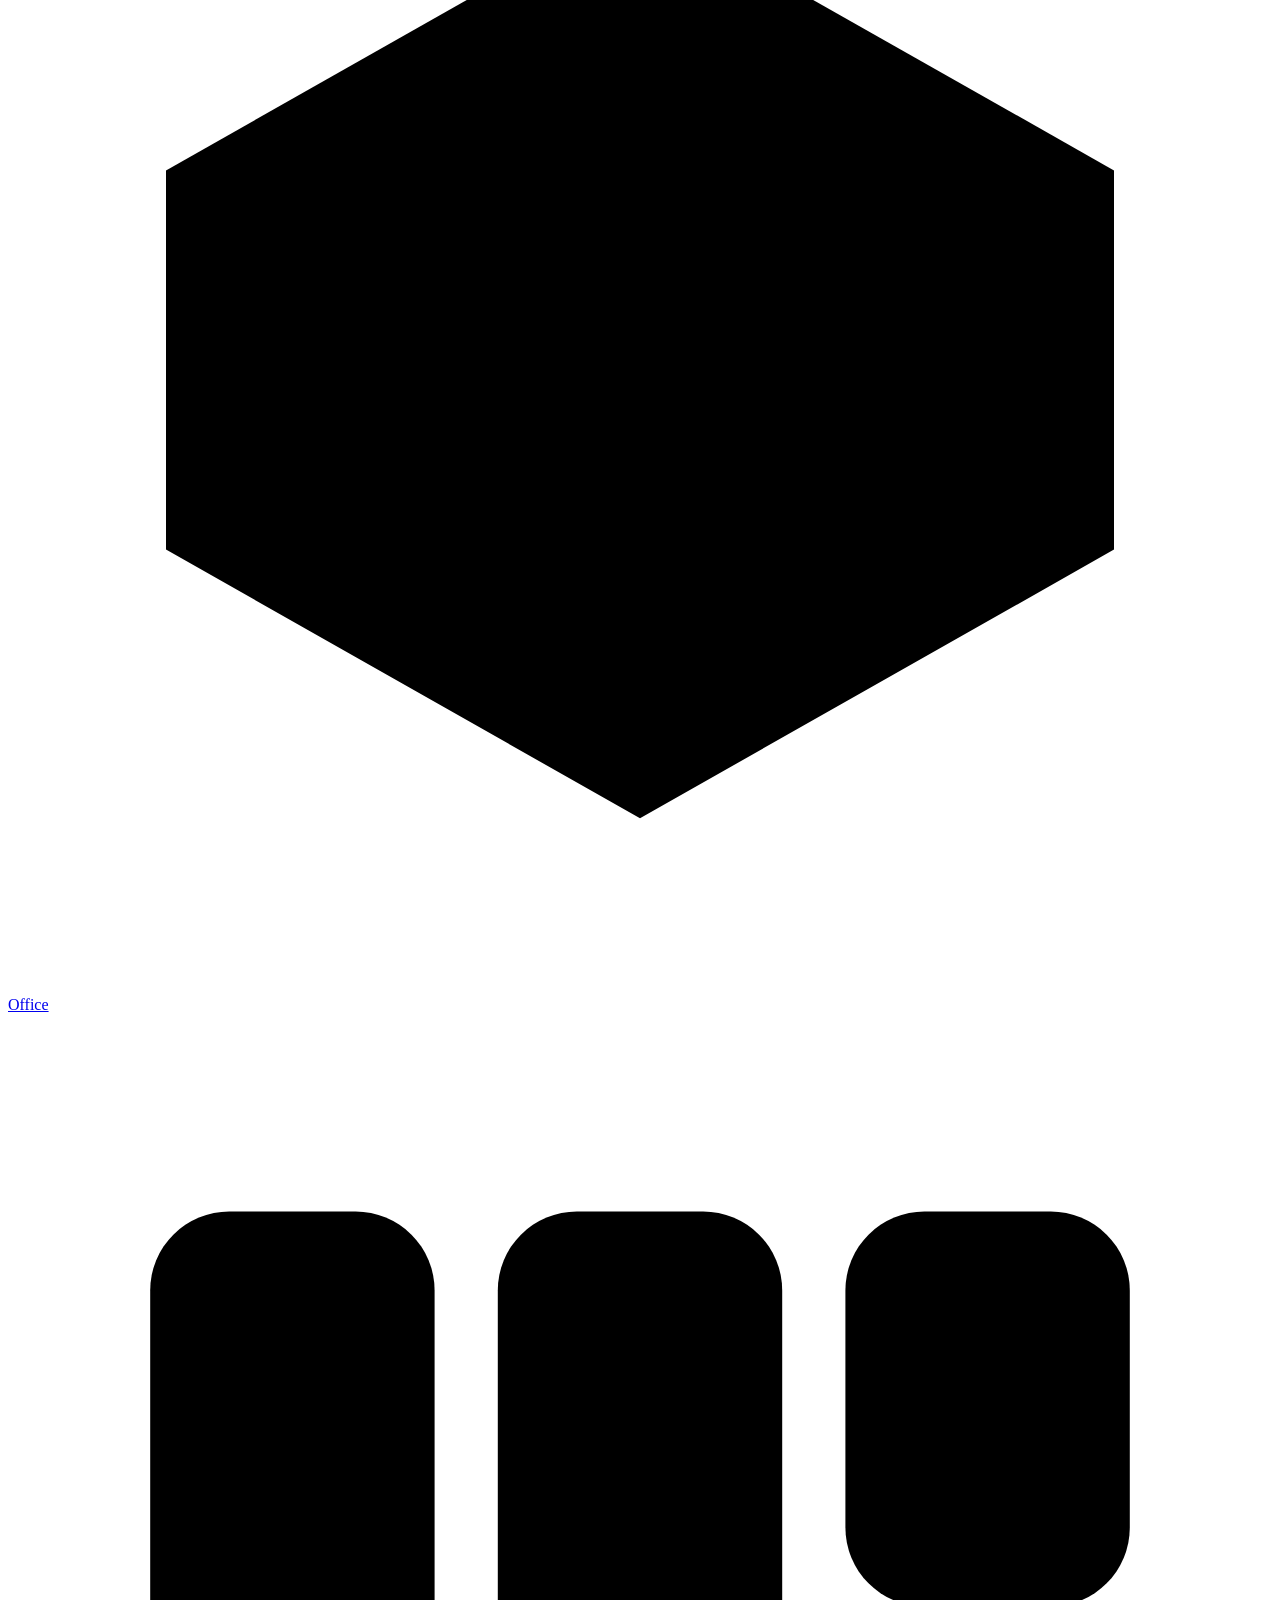
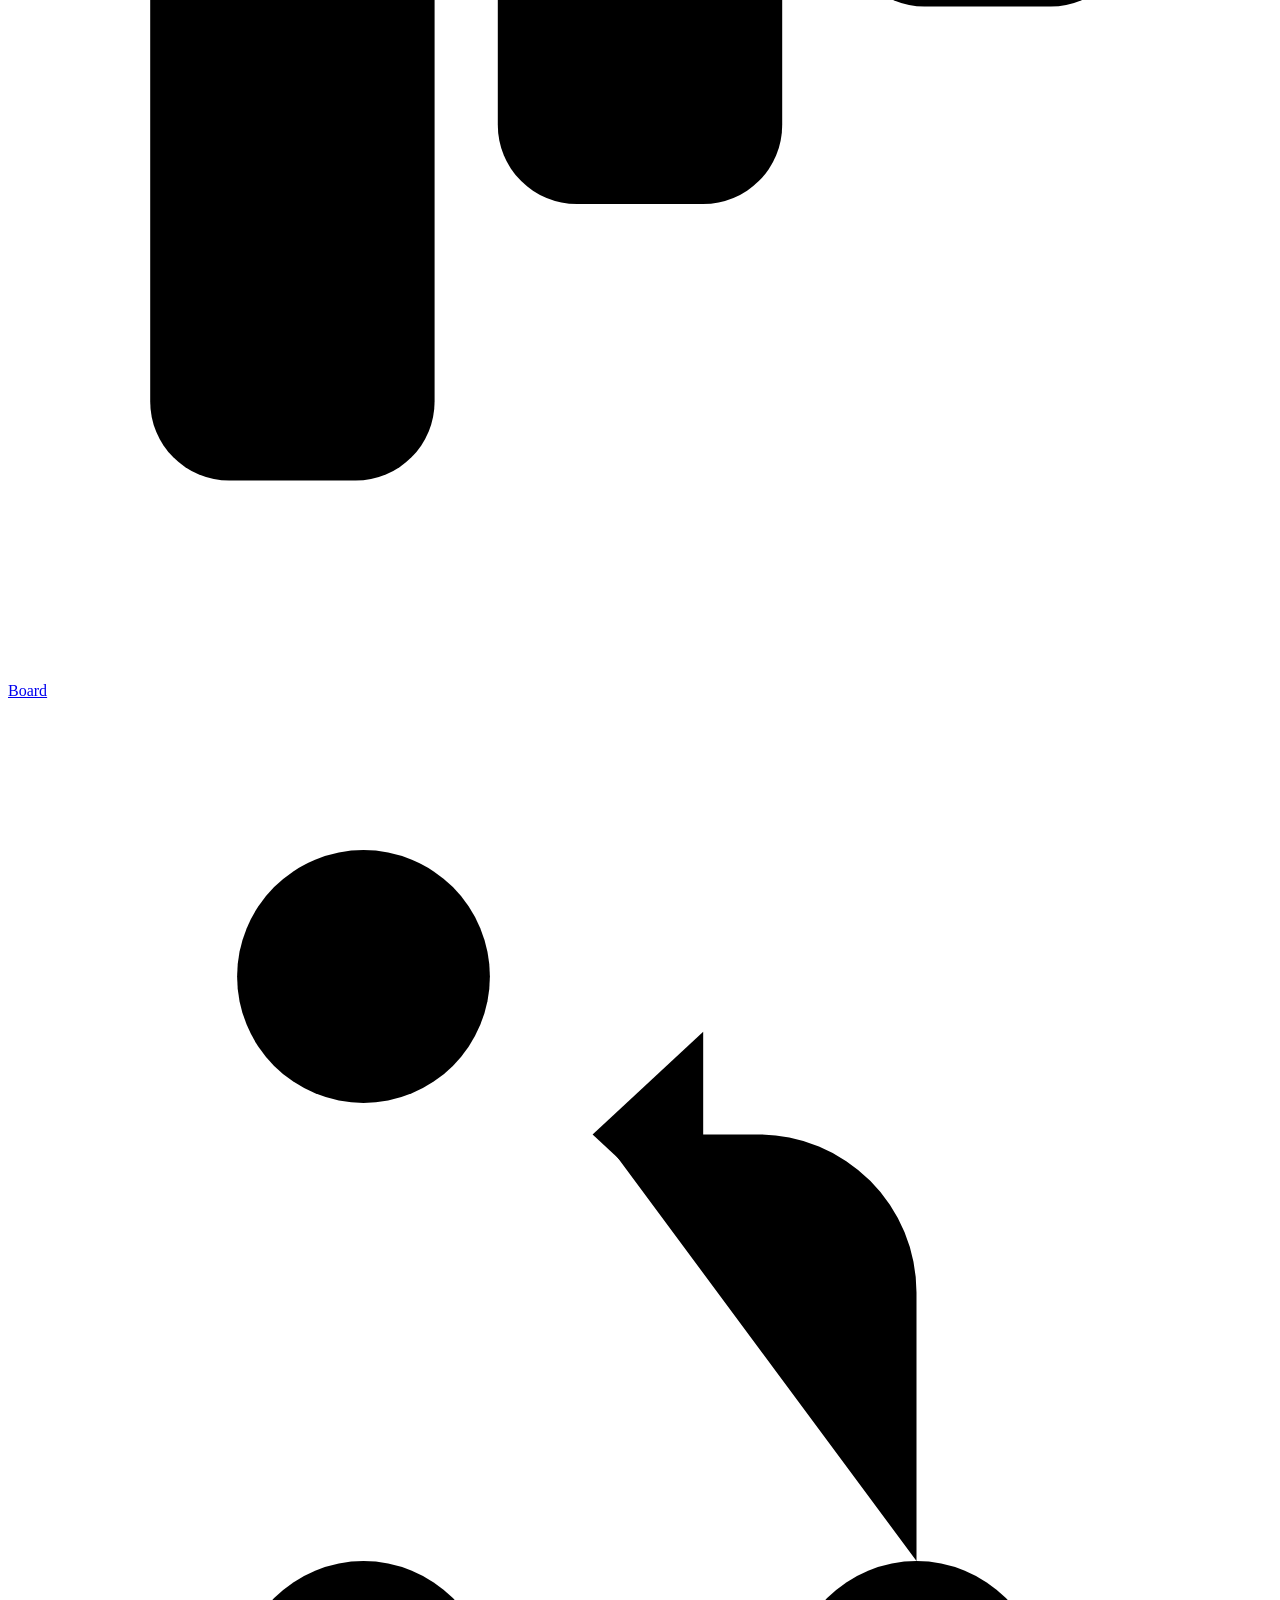
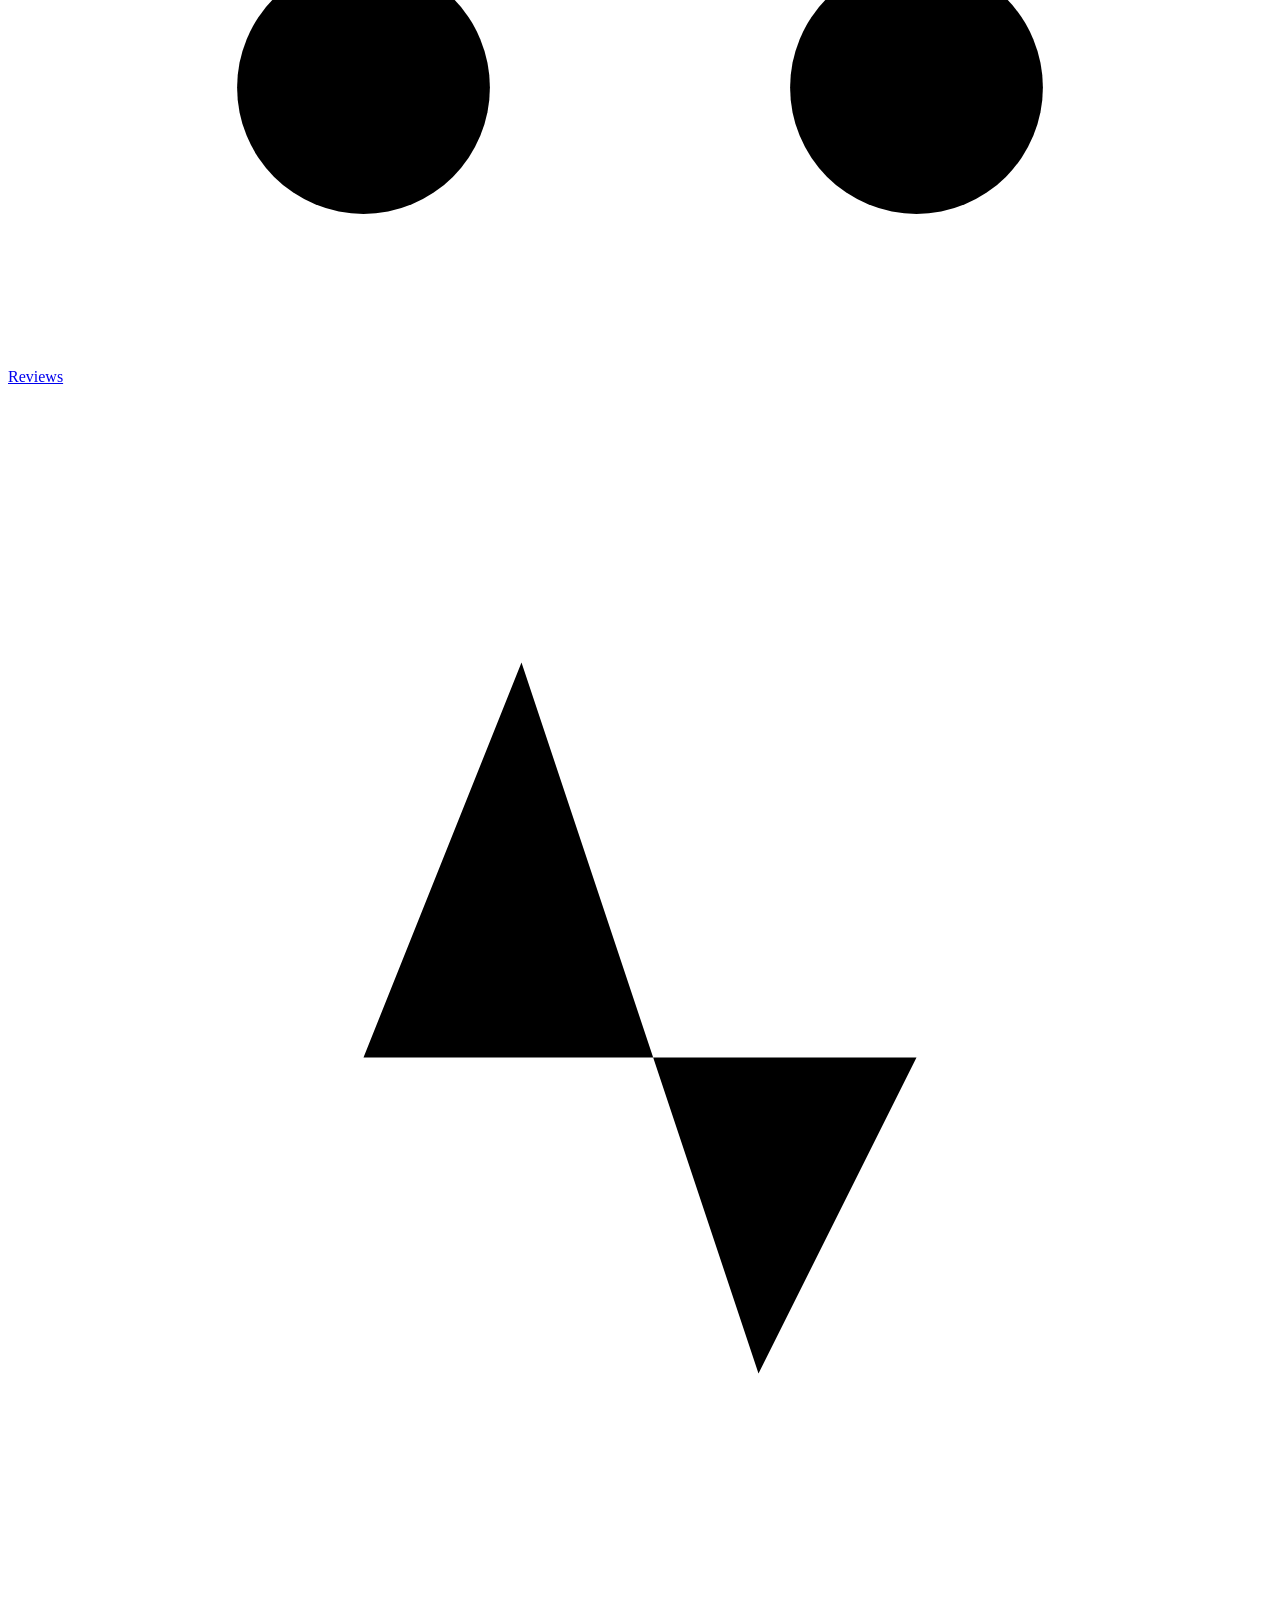
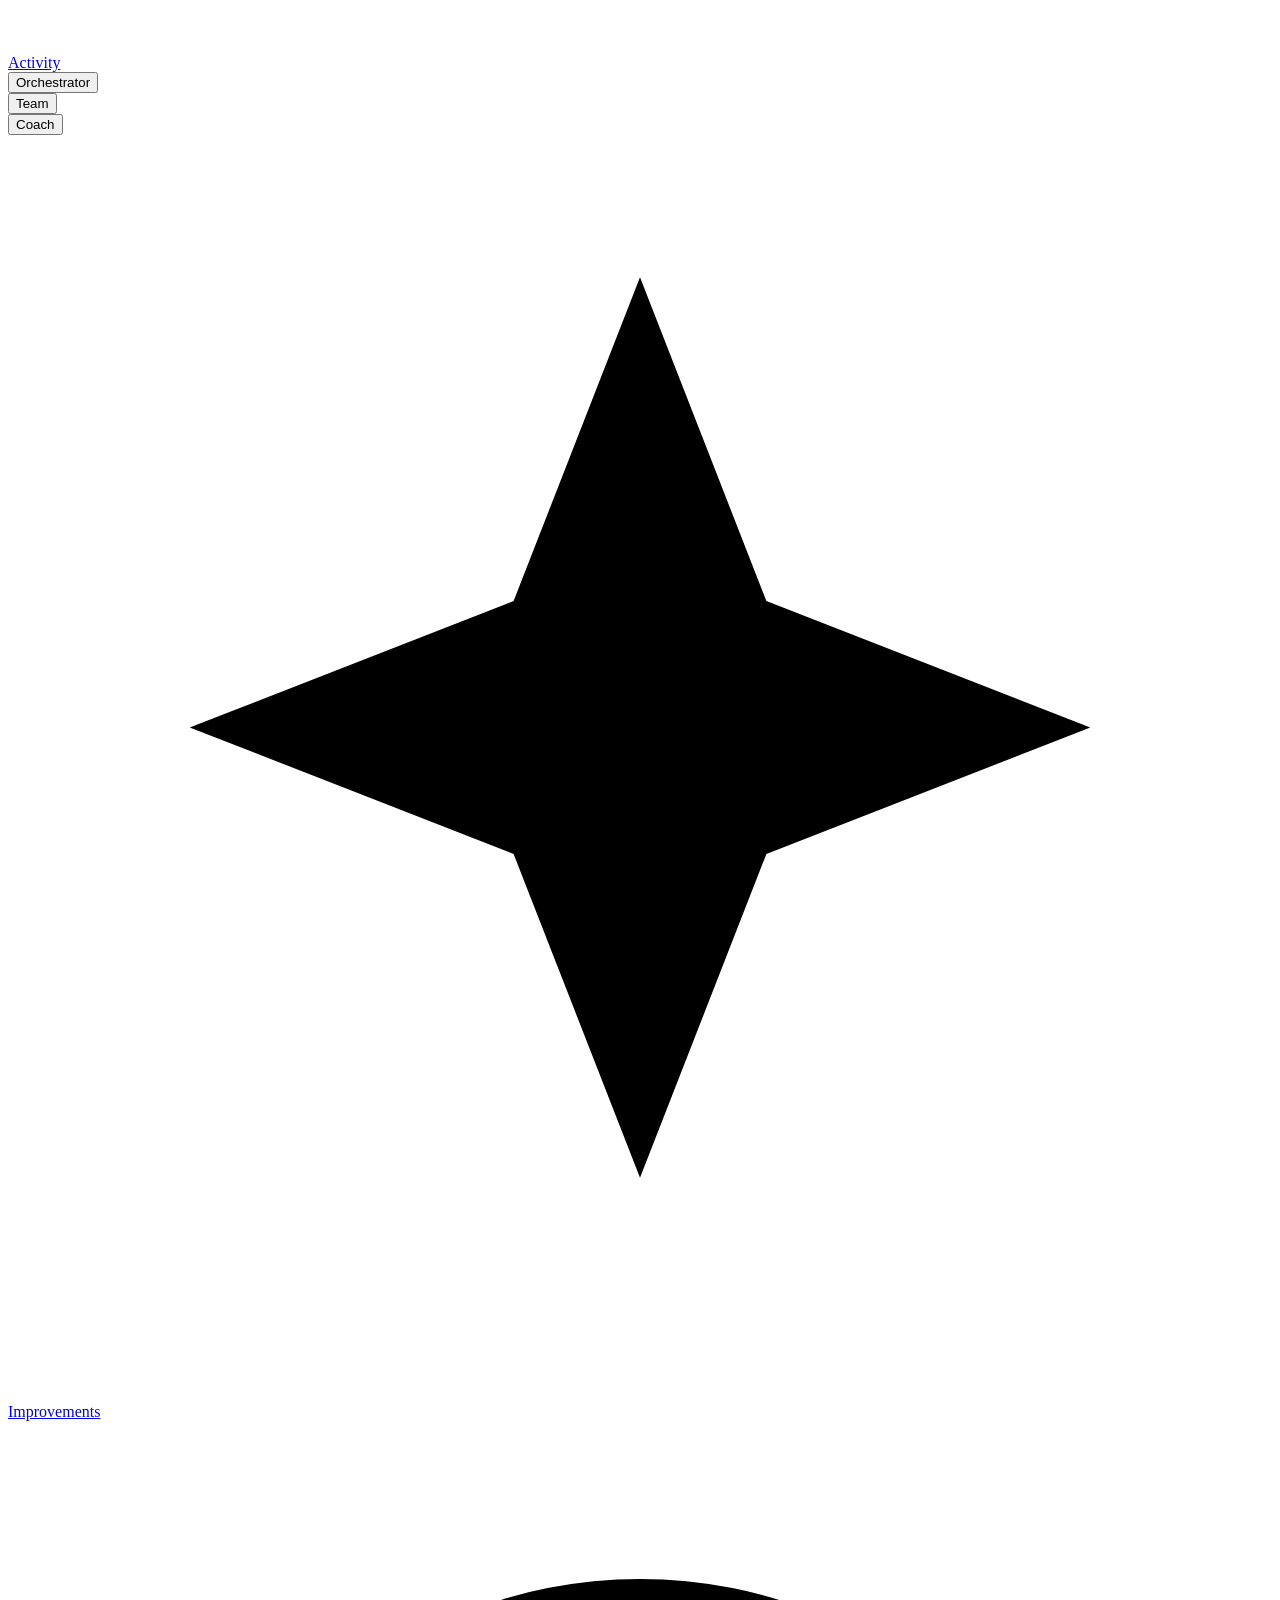
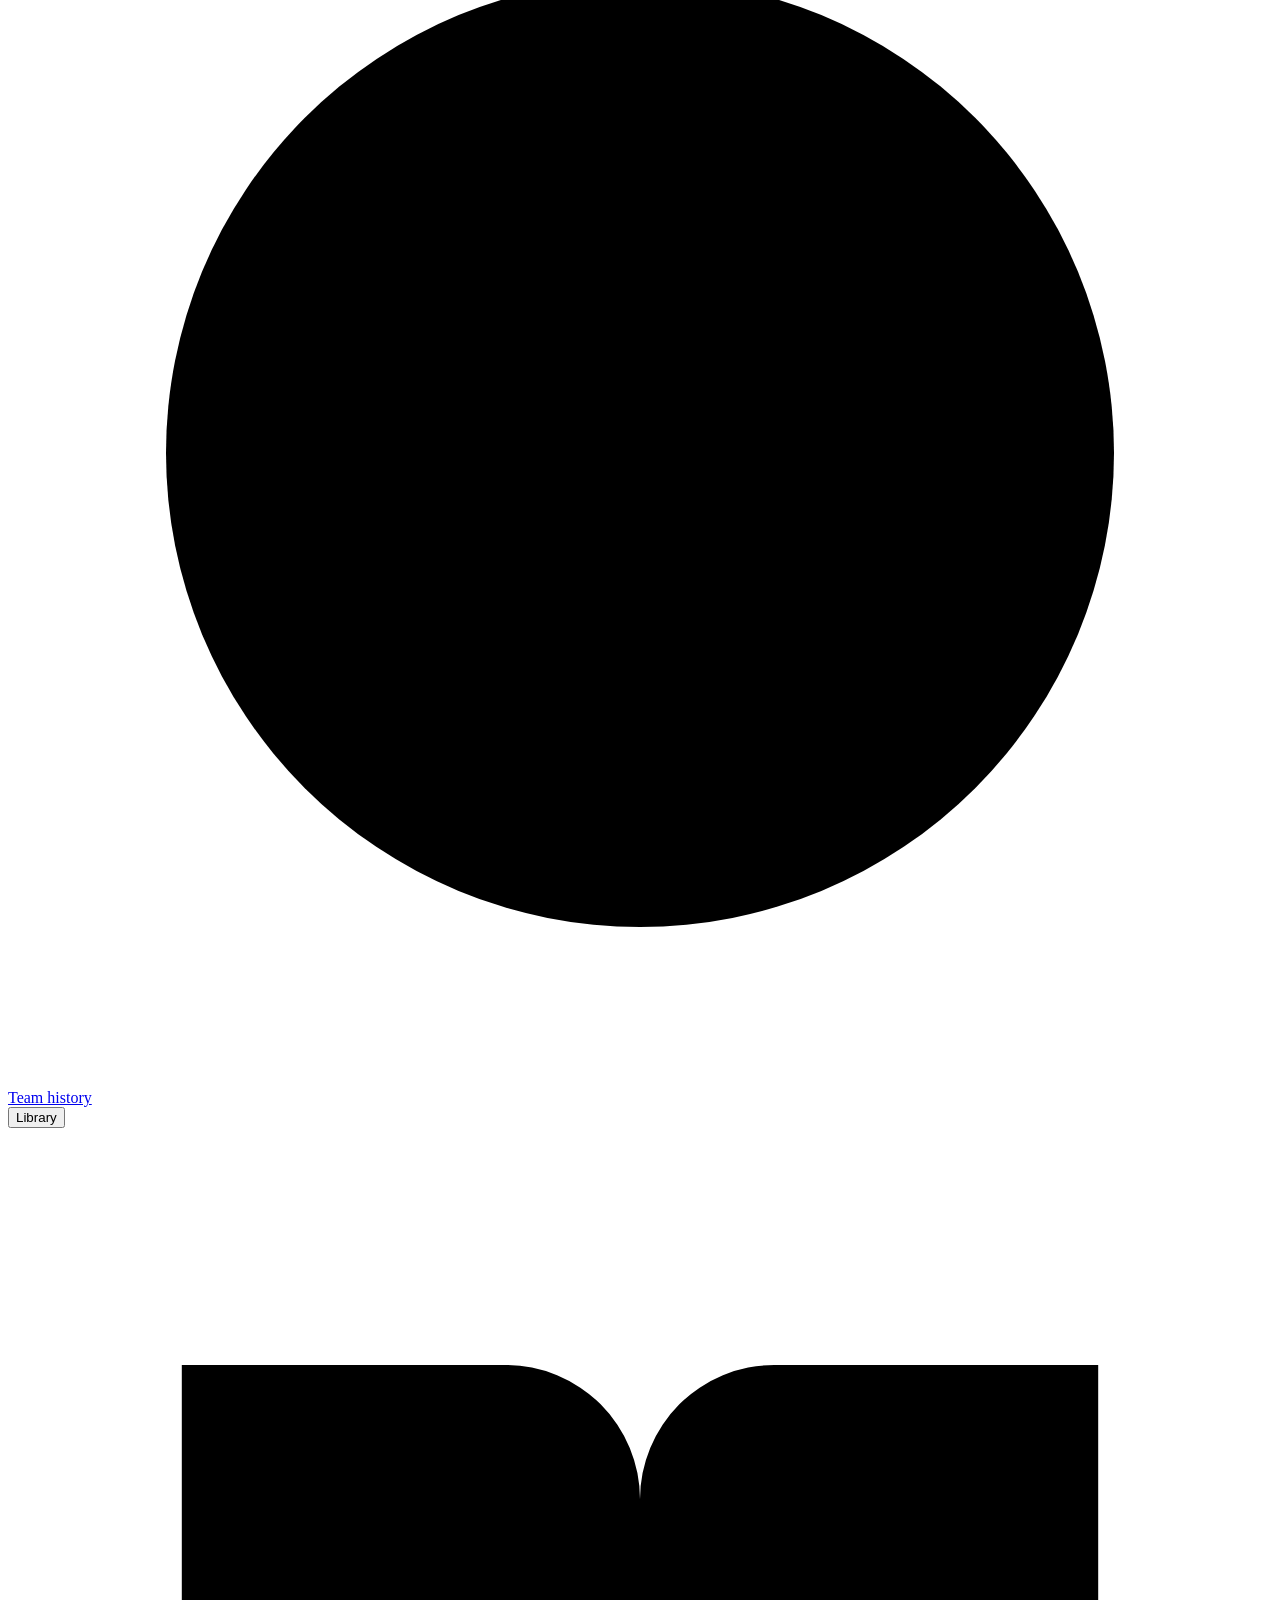
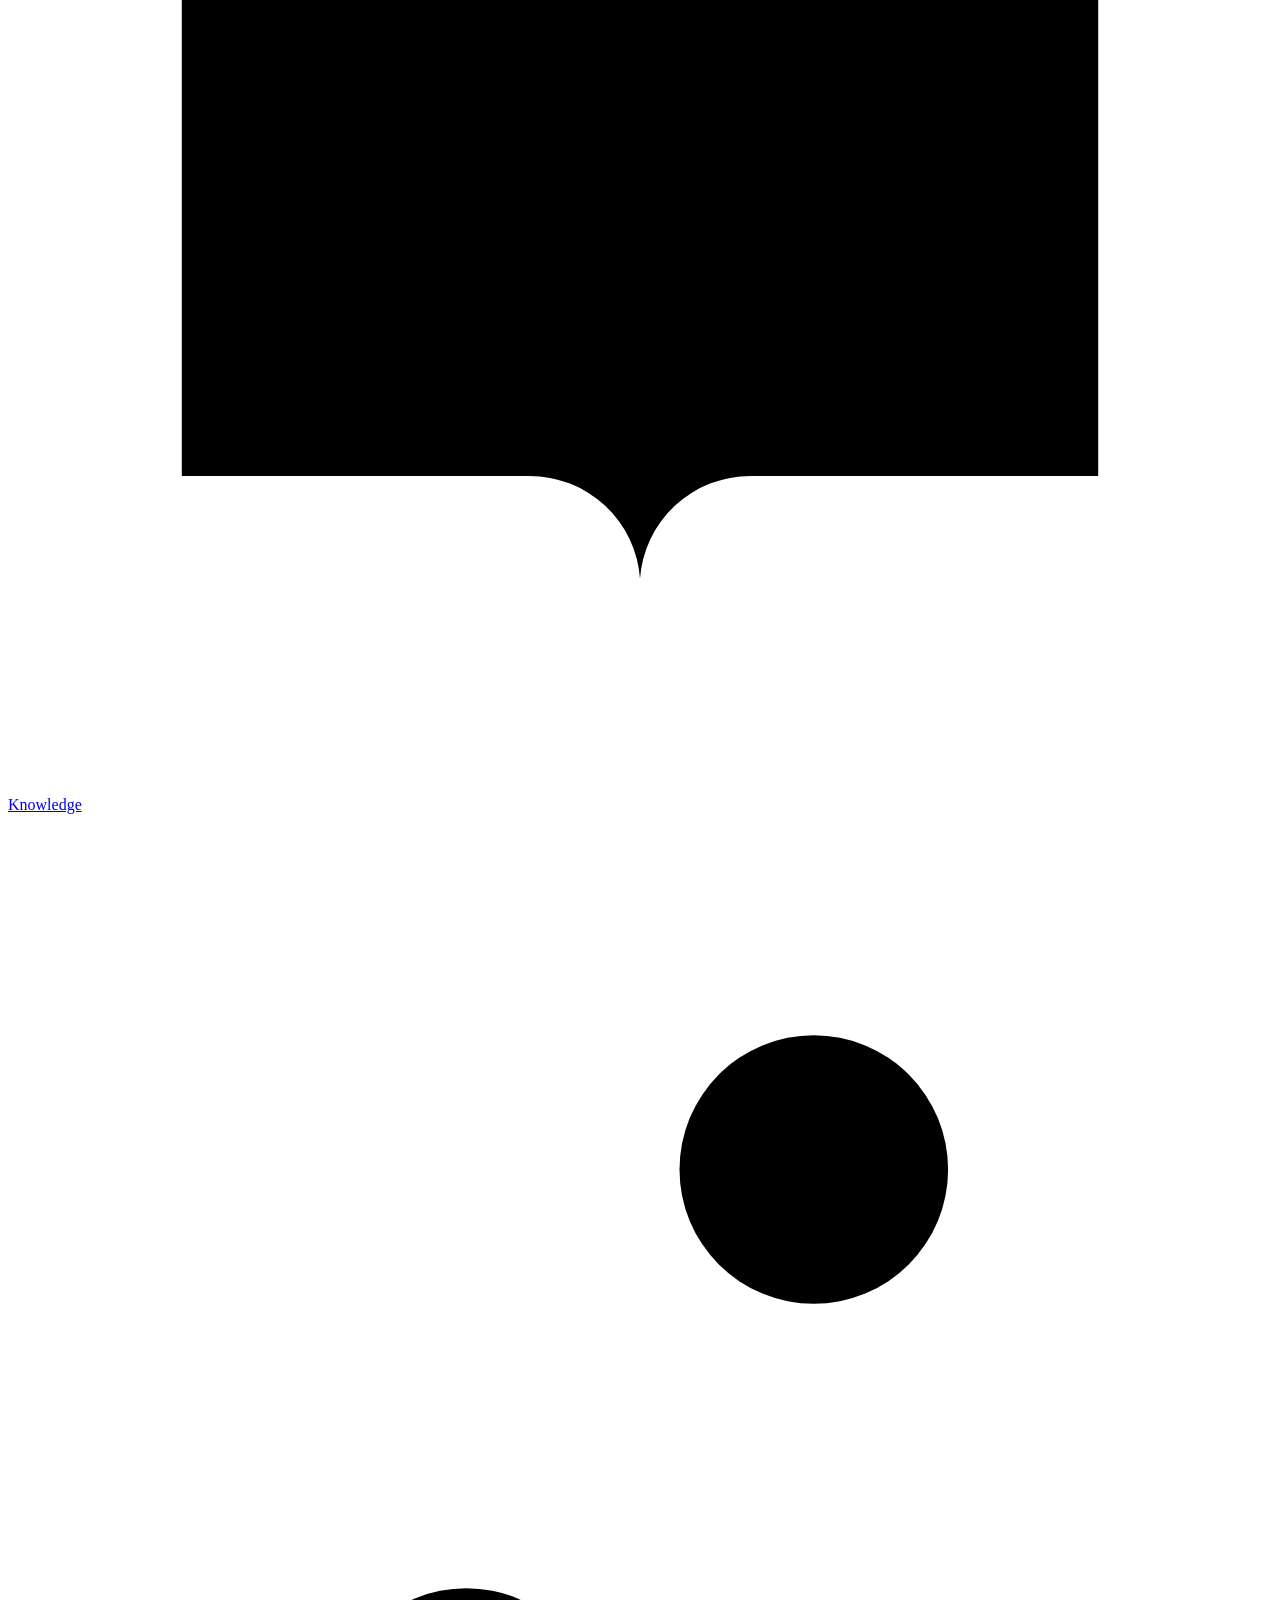
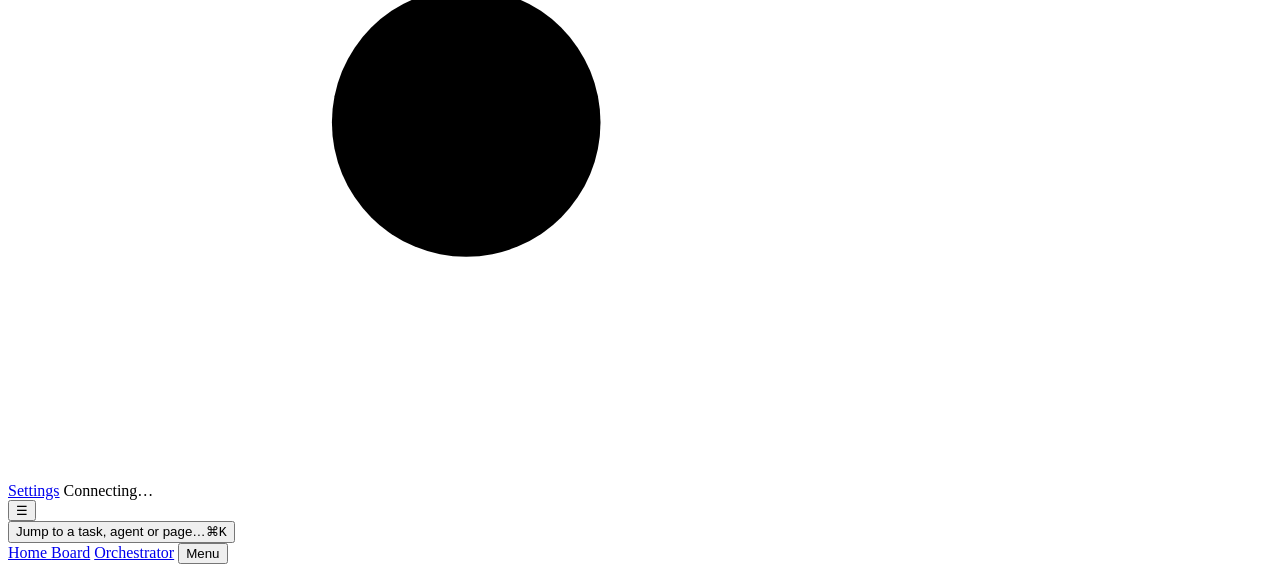
==== commit 554550c6: "Office: the team as people in an isometric office A new Office page (next to Board) draws the consol" ====
--- a/frontend/src/index.html
+++ b/frontend/src/index.html
@@ -22,6 +22,7 @@
         <button class="icon-btn rail-collapse" data-action="toggle-rail" aria-label="Collapse the sidebar" title="Collapse the sidebar ([)"><svg class="ico" viewBox="0 0 16 16" aria-hidden="true"><rect x="1.8" y="2.8" width="12.4" height="10.4" rx="1.5"/><path d="M6 2.8v10.4M10.5 6.2 8.7 8l1.8 1.8"/></svg></button></div>
       <div class="rail-group">
         <a href="#/" data-nav="overview" title="Home"><svg class="ico" viewBox="0 0 16 16" aria-hidden="true"><path d="M2.5 7.2 8 2.8l5.5 4.4V13.5h-11z"/><path d="M6.5 13.5v-3.5h3v3.5"/></svg><span class="label">Home</span><span class="badge" id="home-badge" hidden></span></a>
+        <a href="#/office" data-nav="office" title="Office"><svg class="ico" viewBox="0 0 16 16" aria-hidden="true"><path d="M8 2.2 14 5.6 8 9 2 5.6z"/><path d="M2 5.6v4.8L8 13.8l6-3.4V5.6M8 9v4.8"/></svg><span class="label">Office</span></a>
         <a href="#/tasks" data-nav="tasks" title="Board"><svg class="ico" viewBox="0 0 16 16" aria-hidden="true"><rect x="1.8" y="2.5" width="3.6" height="11" rx="1"/><rect x="6.2" y="2.5" width="3.6" height="7.5" rx="1"/><rect x="10.6" y="2.5" width="3.6" height="5" rx="1"/></svg><span class="label">Board</span></a>
         <a href="#/reviews" data-nav="reviews" title="Reviews"><svg class="ico" viewBox="0 0 16 16" aria-hidden="true"><circle cx="4.5" cy="3.5" r="1.6"/><circle cx="4.5" cy="12.5" r="1.6"/><circle cx="11.5" cy="12.5" r="1.6"/><path d="M4.5 5.1v5.8M11.5 10.9V7.5a2 2 0 0 0-2-2H7.5"/><path d="M8.8 4.2 7.4 5.5l1.4 1.3"/></svg><span class="label">Reviews</span><span class="badge" id="reviews-badge" hidden></span></a>
         <a href="#/history" data-nav="history" title="Activity"><svg class="ico" viewBox="0 0 16 16" aria-hidden="true"><path d="M1.5 8.5h3l2-5 3 9 2-4h3"/></svg><span class="label">Activity</span></a>
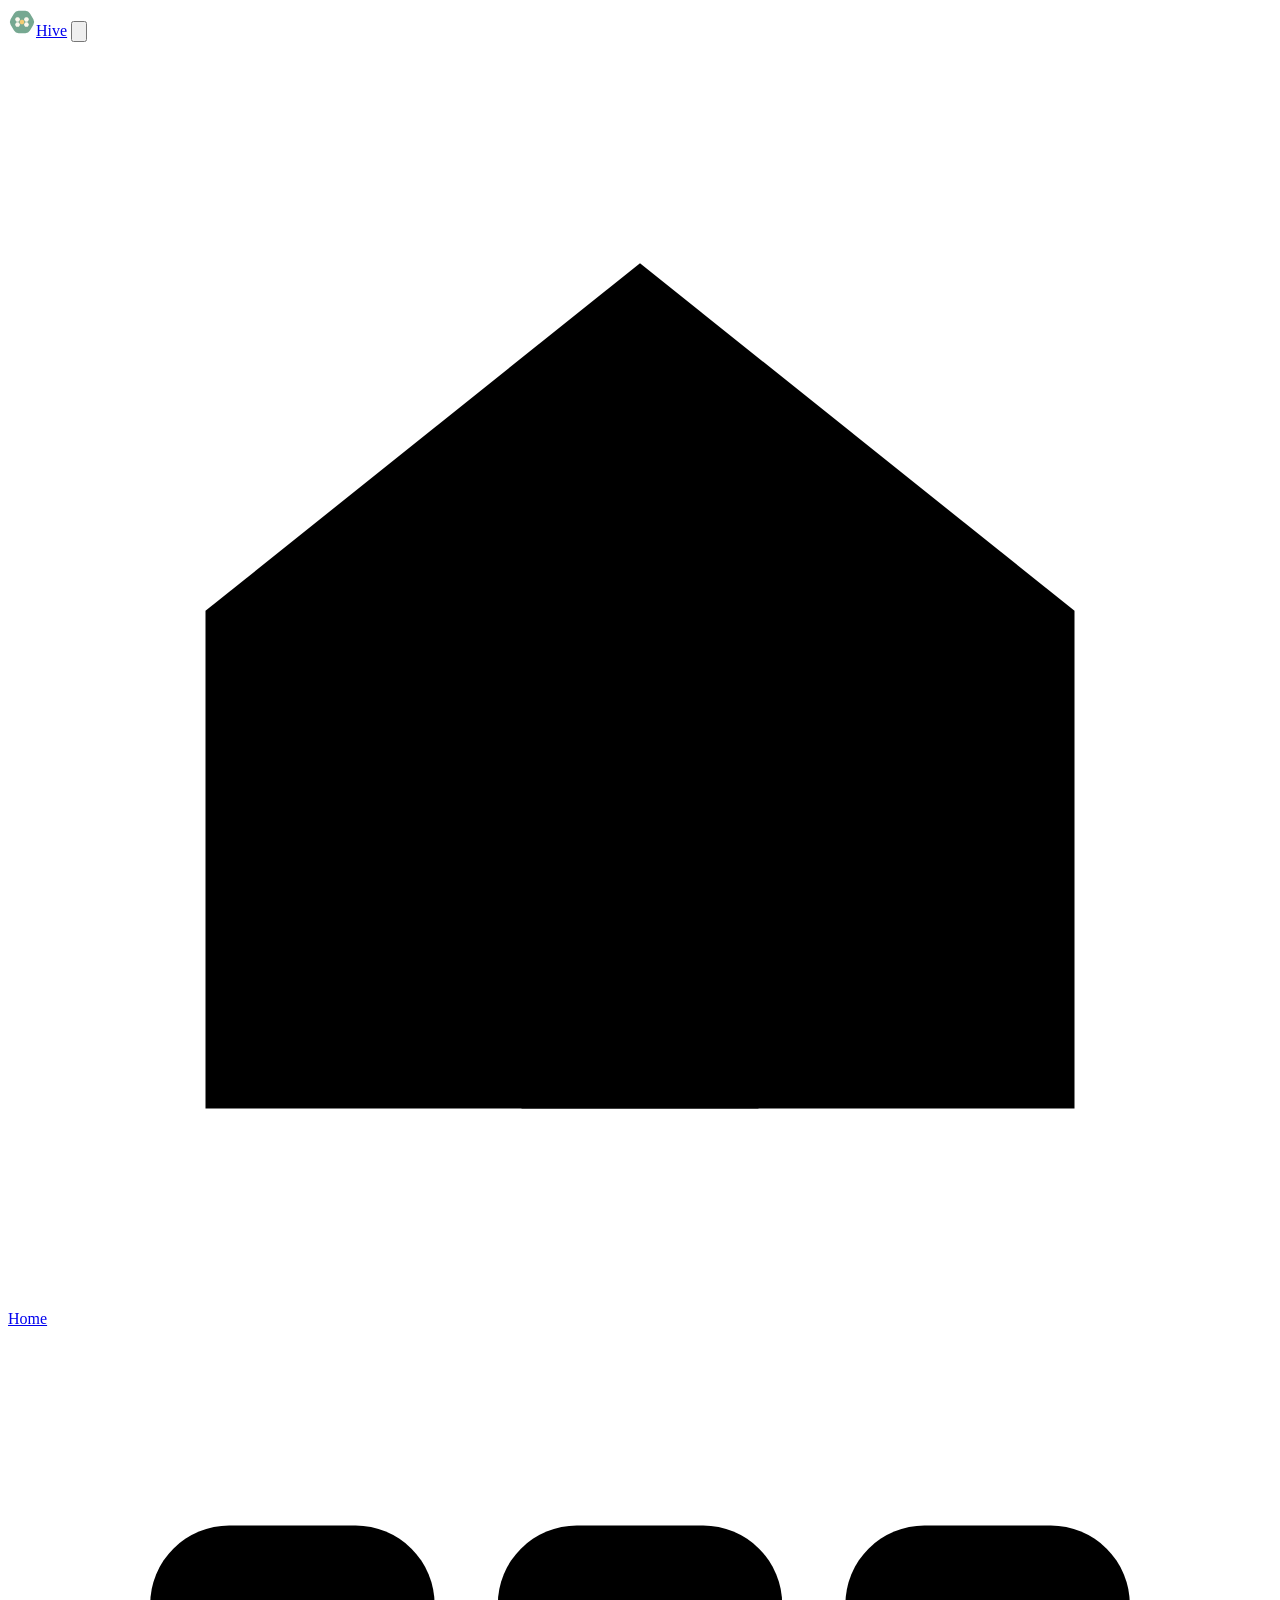
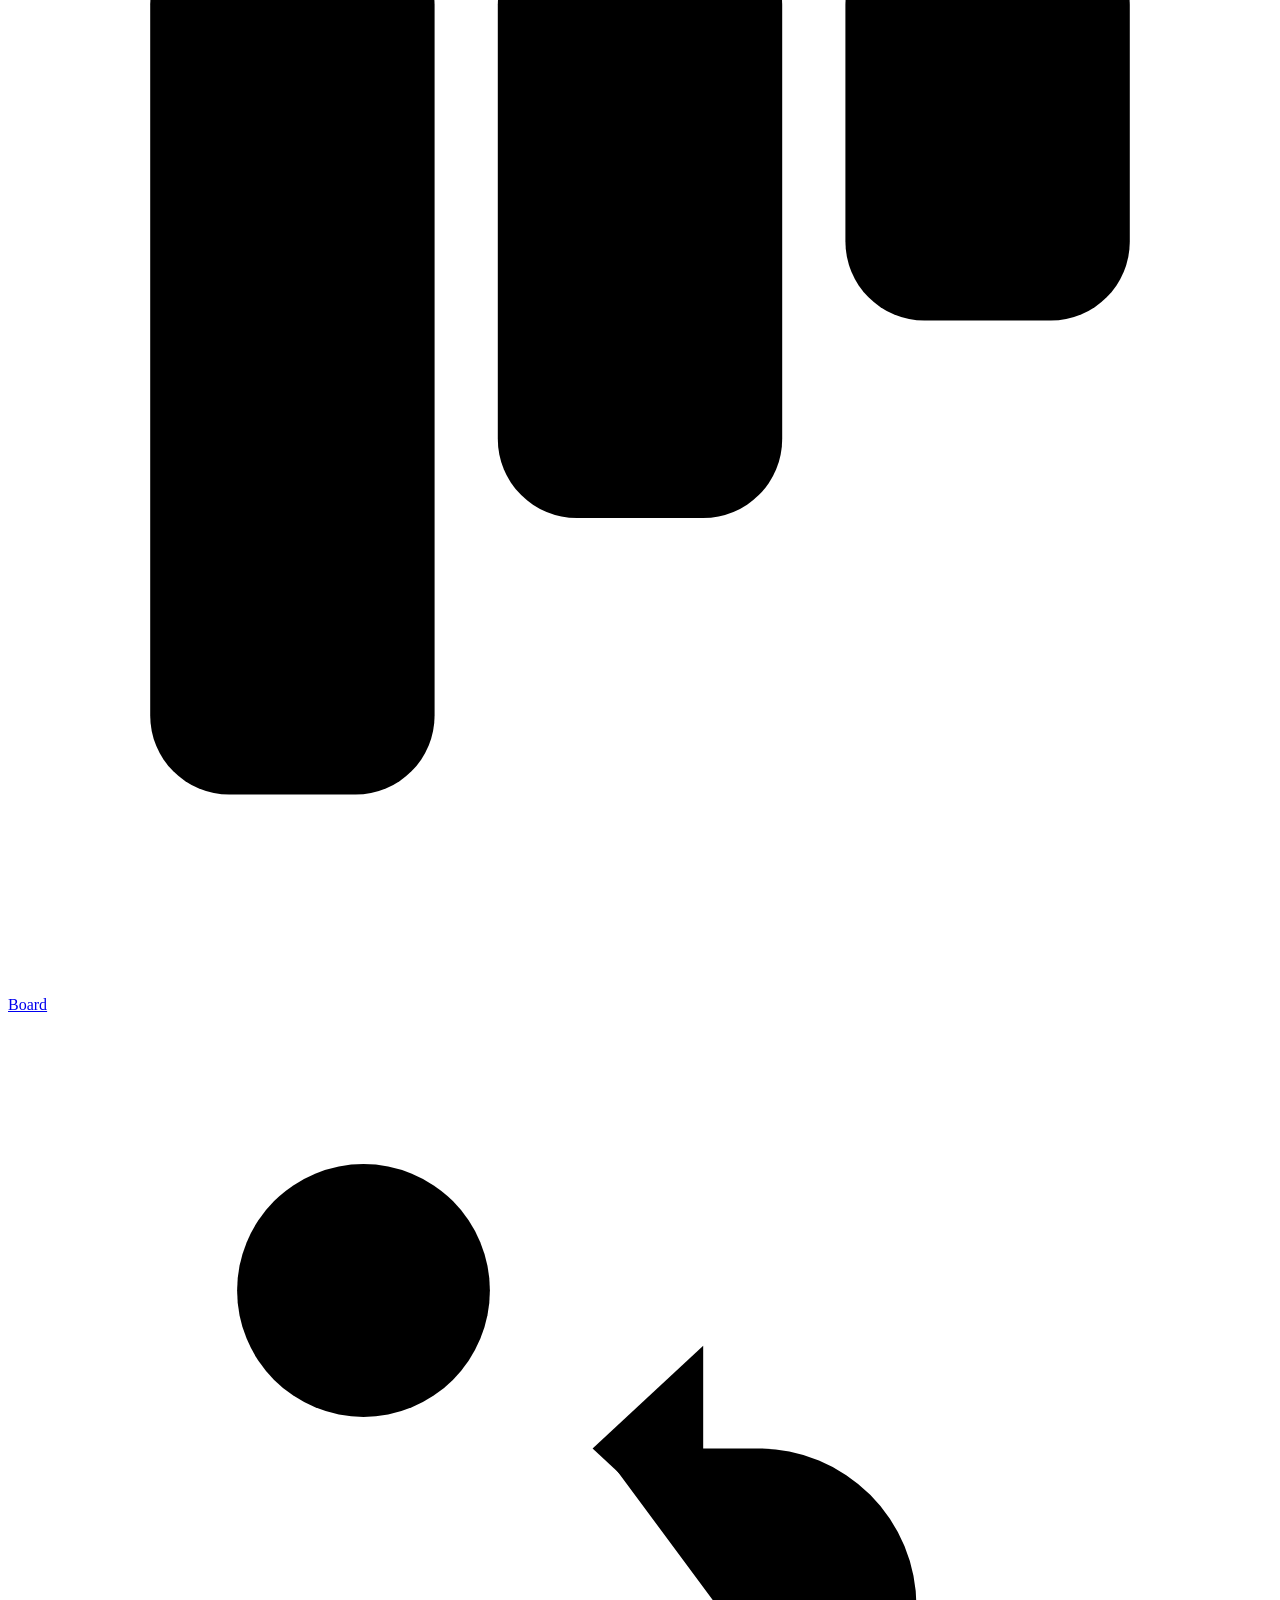
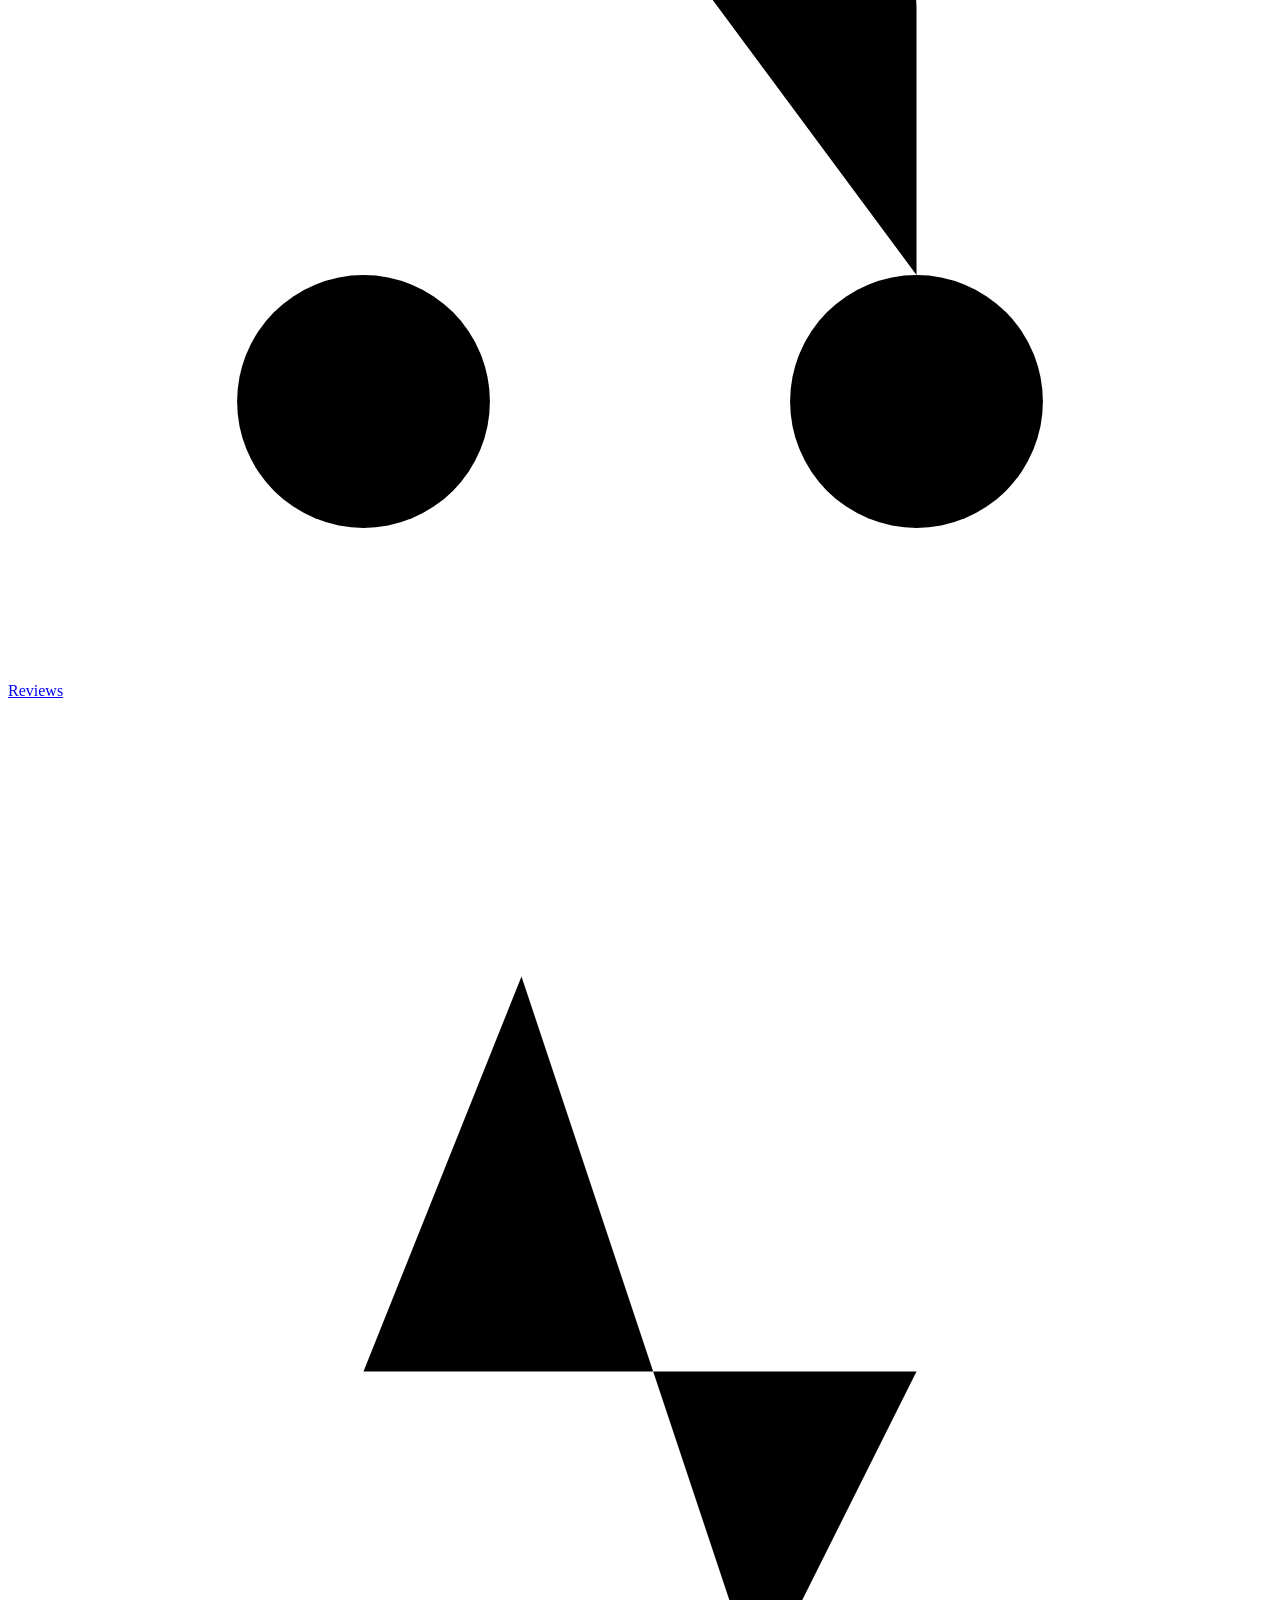
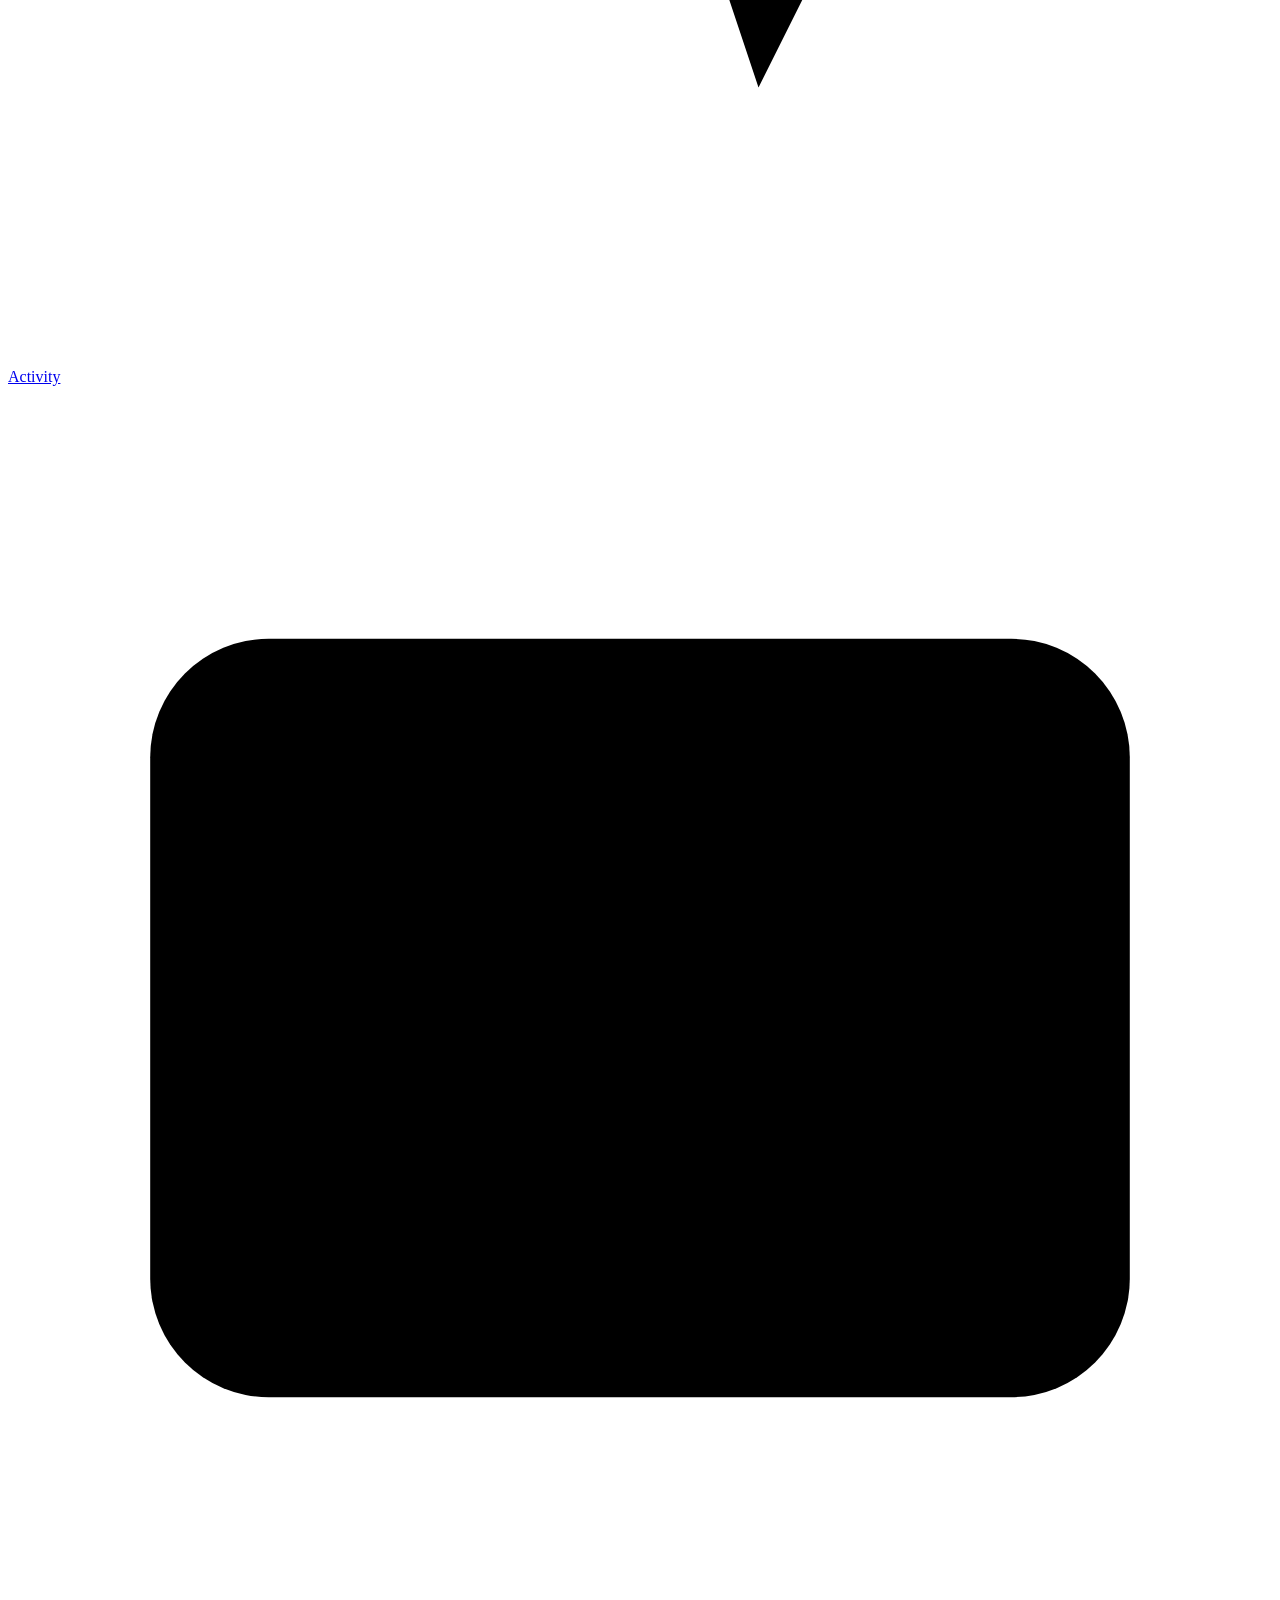
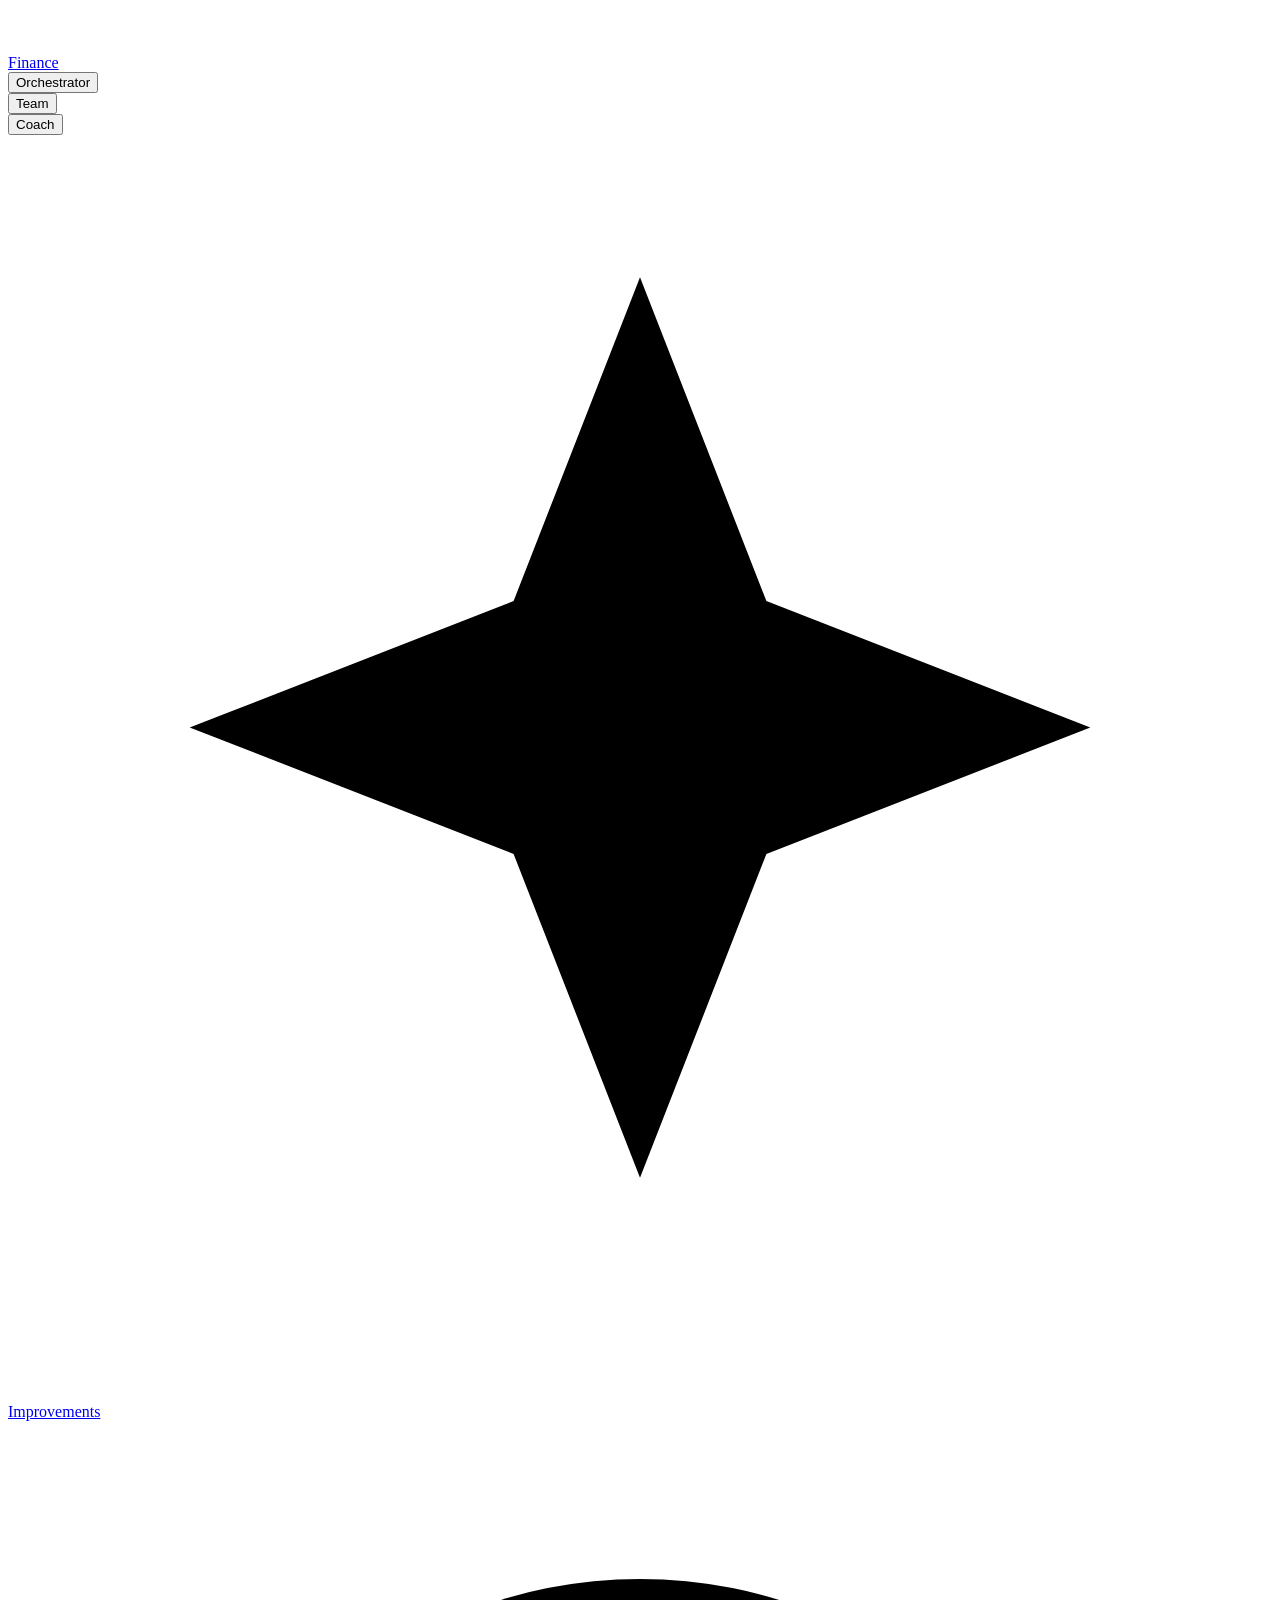
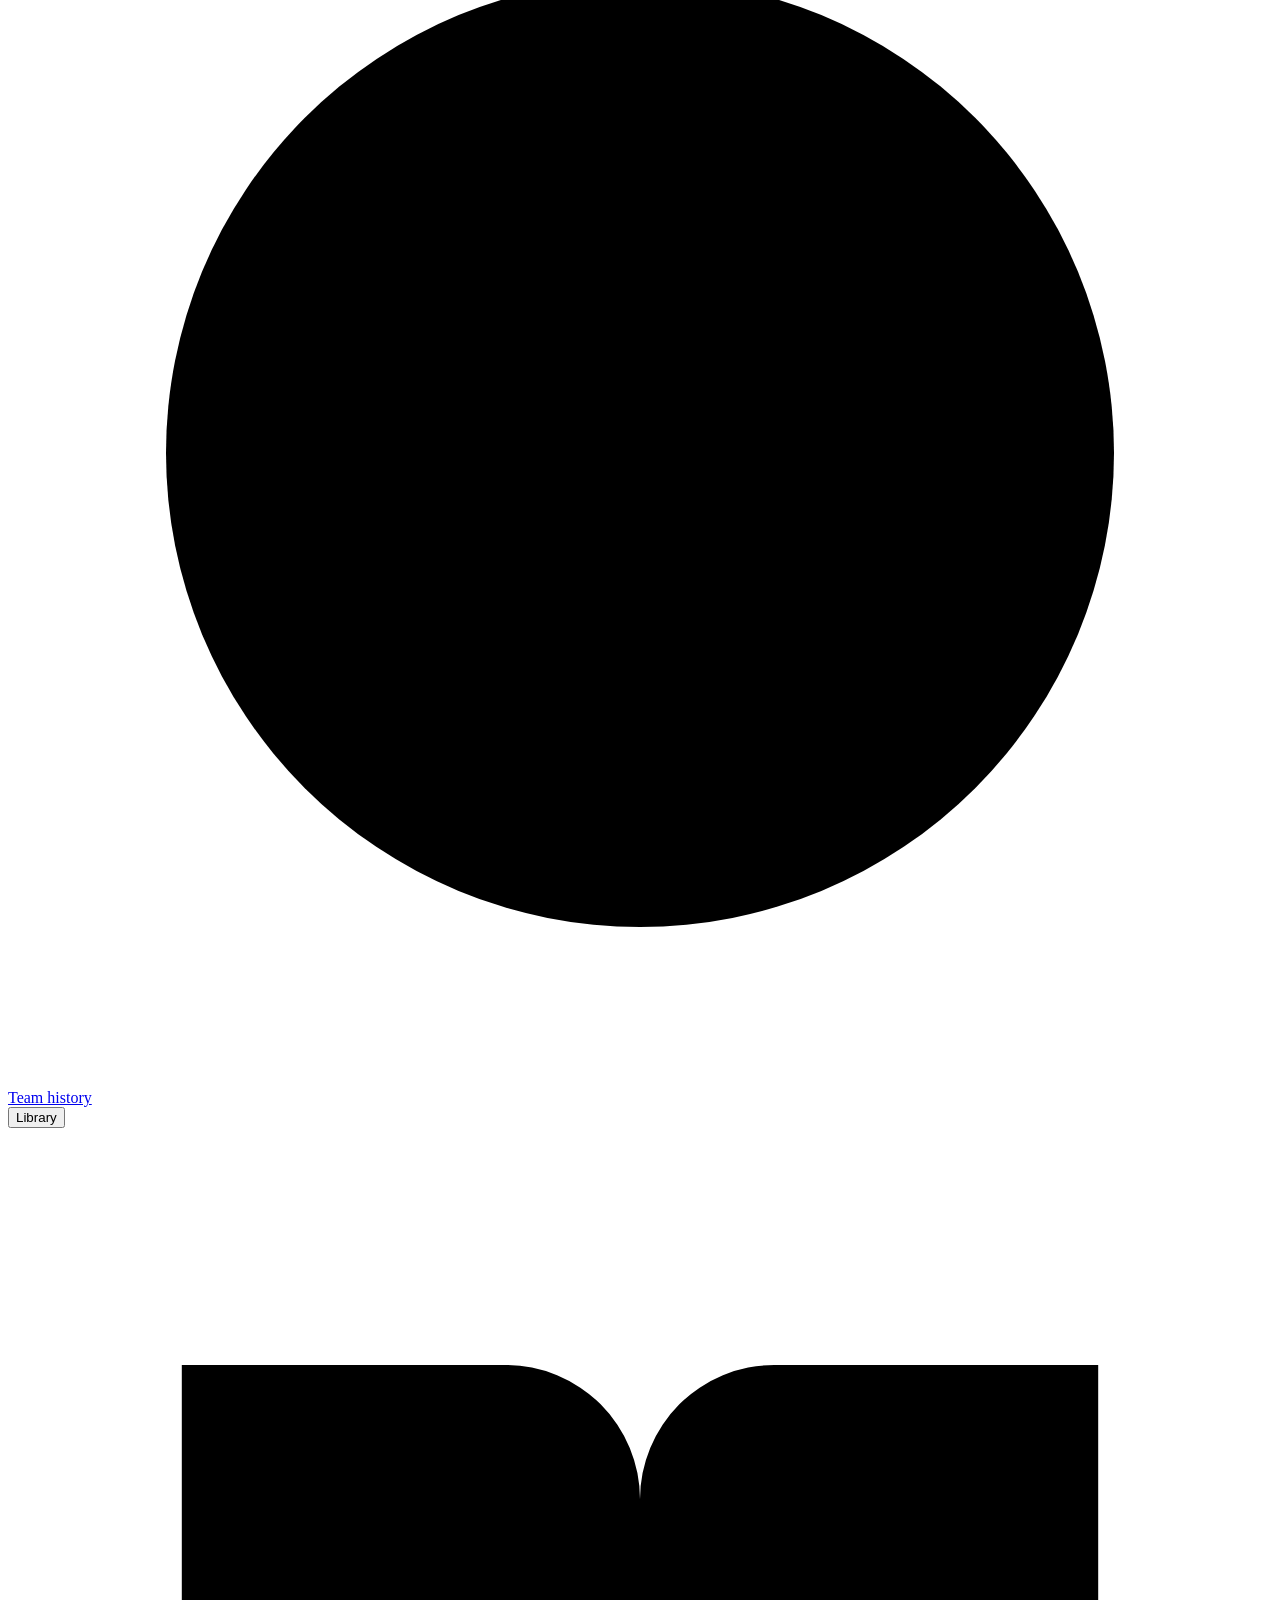
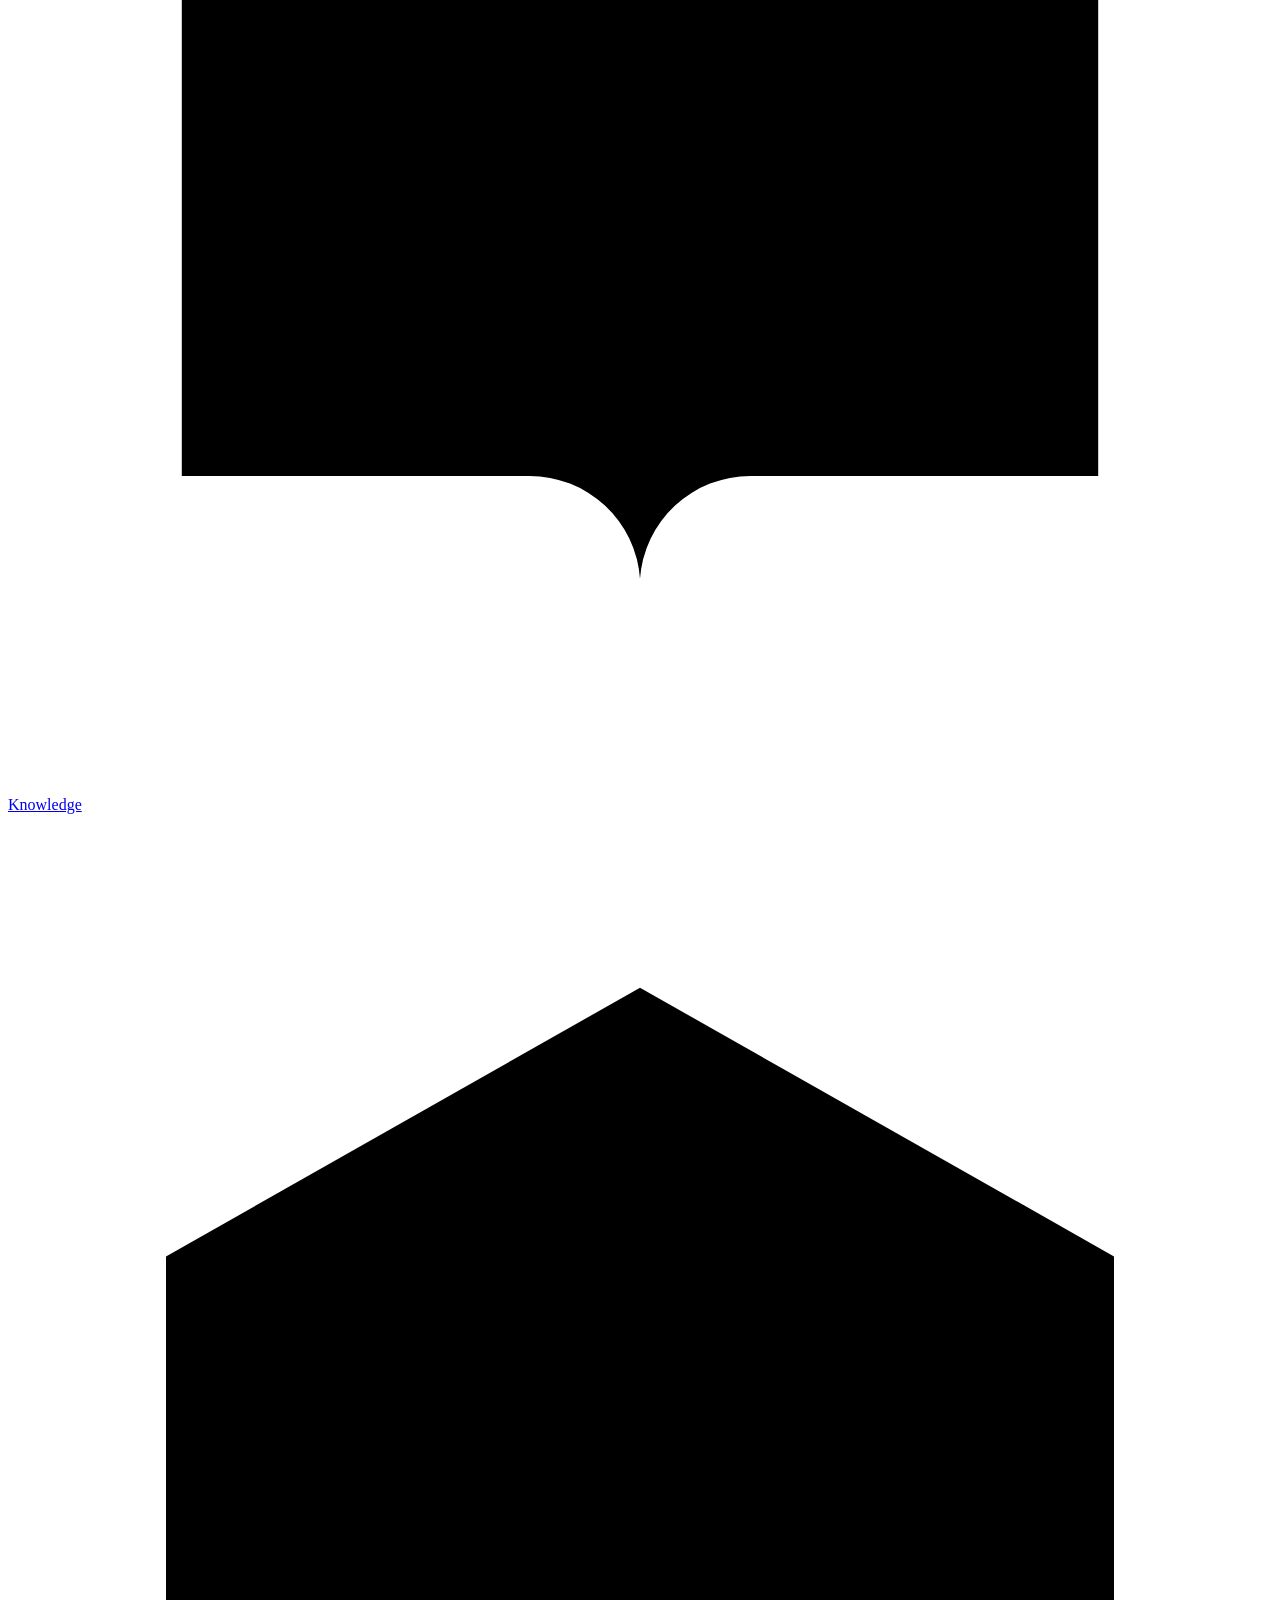
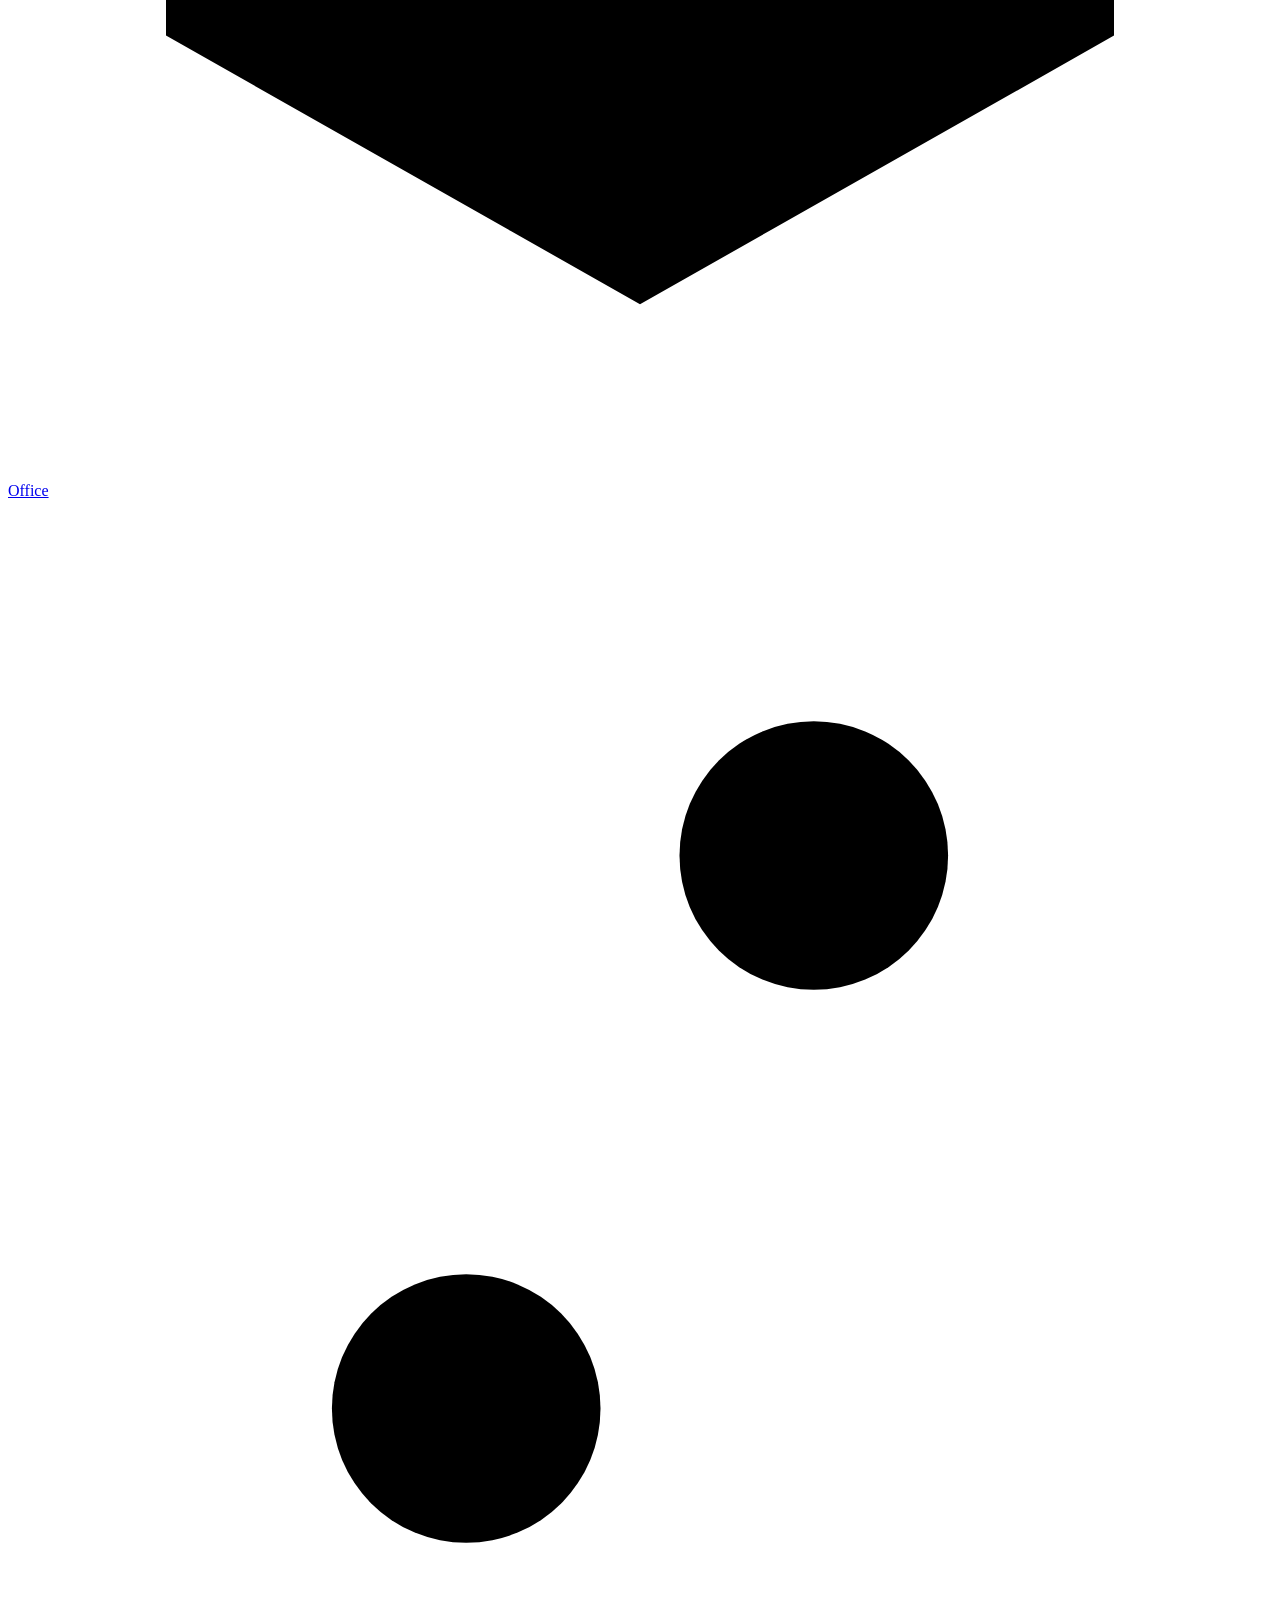
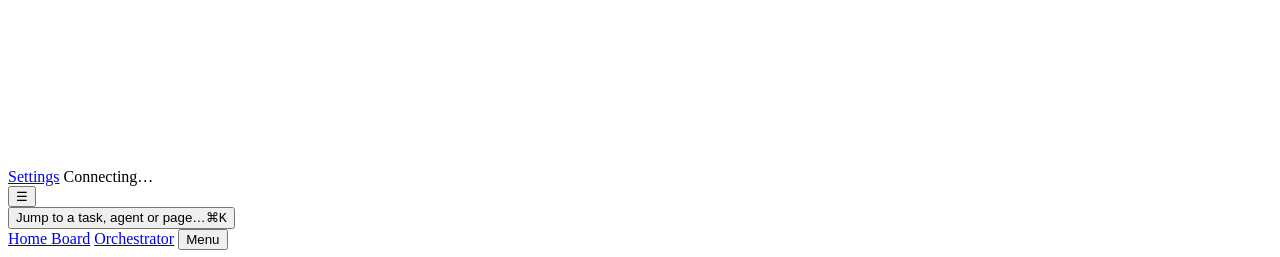
==== commit 84189ab9: "Finance page: what the team spent per task and over time, with filters - a ledger of every agent tur" ====
--- a/frontend/src/index.html
+++ b/frontend/src/index.html
@@ -22,10 +22,10 @@
         <button class="icon-btn rail-collapse" data-action="toggle-rail" aria-label="Collapse the sidebar" title="Collapse the sidebar ([)"><svg class="ico" viewBox="0 0 16 16" aria-hidden="true"><rect x="1.8" y="2.8" width="12.4" height="10.4" rx="1.5"/><path d="M6 2.8v10.4M10.5 6.2 8.7 8l1.8 1.8"/></svg></button></div>
       <div class="rail-group">
         <a href="#/" data-nav="overview" title="Home"><svg class="ico" viewBox="0 0 16 16" aria-hidden="true"><path d="M2.5 7.2 8 2.8l5.5 4.4V13.5h-11z"/><path d="M6.5 13.5v-3.5h3v3.5"/></svg><span class="label">Home</span><span class="badge" id="home-badge" hidden></span></a>
-        <a href="#/office" data-nav="office" title="Office"><svg class="ico" viewBox="0 0 16 16" aria-hidden="true"><path d="M8 2.2 14 5.6 8 9 2 5.6z"/><path d="M2 5.6v4.8L8 13.8l6-3.4V5.6M8 9v4.8"/></svg><span class="label">Office</span></a>
         <a href="#/tasks" data-nav="tasks" title="Board"><svg class="ico" viewBox="0 0 16 16" aria-hidden="true"><rect x="1.8" y="2.5" width="3.6" height="11" rx="1"/><rect x="6.2" y="2.5" width="3.6" height="7.5" rx="1"/><rect x="10.6" y="2.5" width="3.6" height="5" rx="1"/></svg><span class="label">Board</span></a>
         <a href="#/reviews" data-nav="reviews" title="Reviews"><svg class="ico" viewBox="0 0 16 16" aria-hidden="true"><circle cx="4.5" cy="3.5" r="1.6"/><circle cx="4.5" cy="12.5" r="1.6"/><circle cx="11.5" cy="12.5" r="1.6"/><path d="M4.5 5.1v5.8M11.5 10.9V7.5a2 2 0 0 0-2-2H7.5"/><path d="M8.8 4.2 7.4 5.5l1.4 1.3"/></svg><span class="label">Reviews</span><span class="badge" id="reviews-badge" hidden></span></a>
         <a href="#/history" data-nav="history" title="Activity"><svg class="ico" viewBox="0 0 16 16" aria-hidden="true"><path d="M1.5 8.5h3l2-5 3 9 2-4h3"/></svg><span class="label">Activity</span></a>
+        <a href="#/finance" data-nav="finance" title="Finance"><svg class="ico" viewBox="0 0 16 16" aria-hidden="true"><rect x="1.8" y="3.2" width="12.4" height="9.6" rx="1.5"/><path d="M1.8 6.2h12.4"/><path d="M4.5 10h2.5"/></svg><span class="label">Finance</span></a>
       </div>
       <section class="rail-section" data-section="orchestrator">
         <button class="rail-toggle" data-action="toggle-section" aria-expanded="true">Orchestrator</button>
@@ -48,6 +48,7 @@
         <div class="rail-body"><a href="#/knowledge" data-nav="knowledge" title="Knowledge"><svg class="ico" viewBox="0 0 16 16" aria-hidden="true"><path d="M2.2 3h4.1A1.7 1.7 0 0 1 8 4.7v8.6a1.4 1.4 0 0 0-1.4-1.3H2.2z"/><path d="M13.8 3H9.7A1.7 1.7 0 0 0 8 4.7v8.6a1.4 1.4 0 0 1 1.4-1.3h4.4z"/></svg><span class="label">Knowledge</span></a></div>
       </section>
       <div class="rail-foot">
+        <a href="#/office" data-nav="office" title="Office"><svg class="ico" viewBox="0 0 16 16" aria-hidden="true"><path d="M8 2.2 14 5.6 8 9 2 5.6z"/><path d="M2 5.6v4.8L8 13.8l6-3.4V5.6M8 9v4.8"/></svg><span class="label">Office</span></a>
         <a href="#/settings" data-nav="settings" title="Settings"><svg class="ico" viewBox="0 0 16 16" aria-hidden="true"><path d="M2 4.5h6.5M12 4.5h2M2 11.5h2M7.5 11.5H14"/><circle cx="10.2" cy="4.5" r="1.7"/><circle cx="5.8" cy="11.5" r="1.7"/></svg><span class="label">Settings</span></a>
         <a href="#/terminal" data-nav="terminal" id="nav-terminal" title="Terminal" hidden><svg class="ico" viewBox="0 0 16 16" aria-hidden="true"><rect x="1.8" y="2.8" width="12.4" height="10.4" rx="1.5"/><path d="M4.5 6.2 6.6 8l-2.1 1.8M8.5 10h3"/></svg><span class="label">Terminal</span></a>
         <span class="conn" id="conn" title="Live connection to the console server">Connecting…</span>
